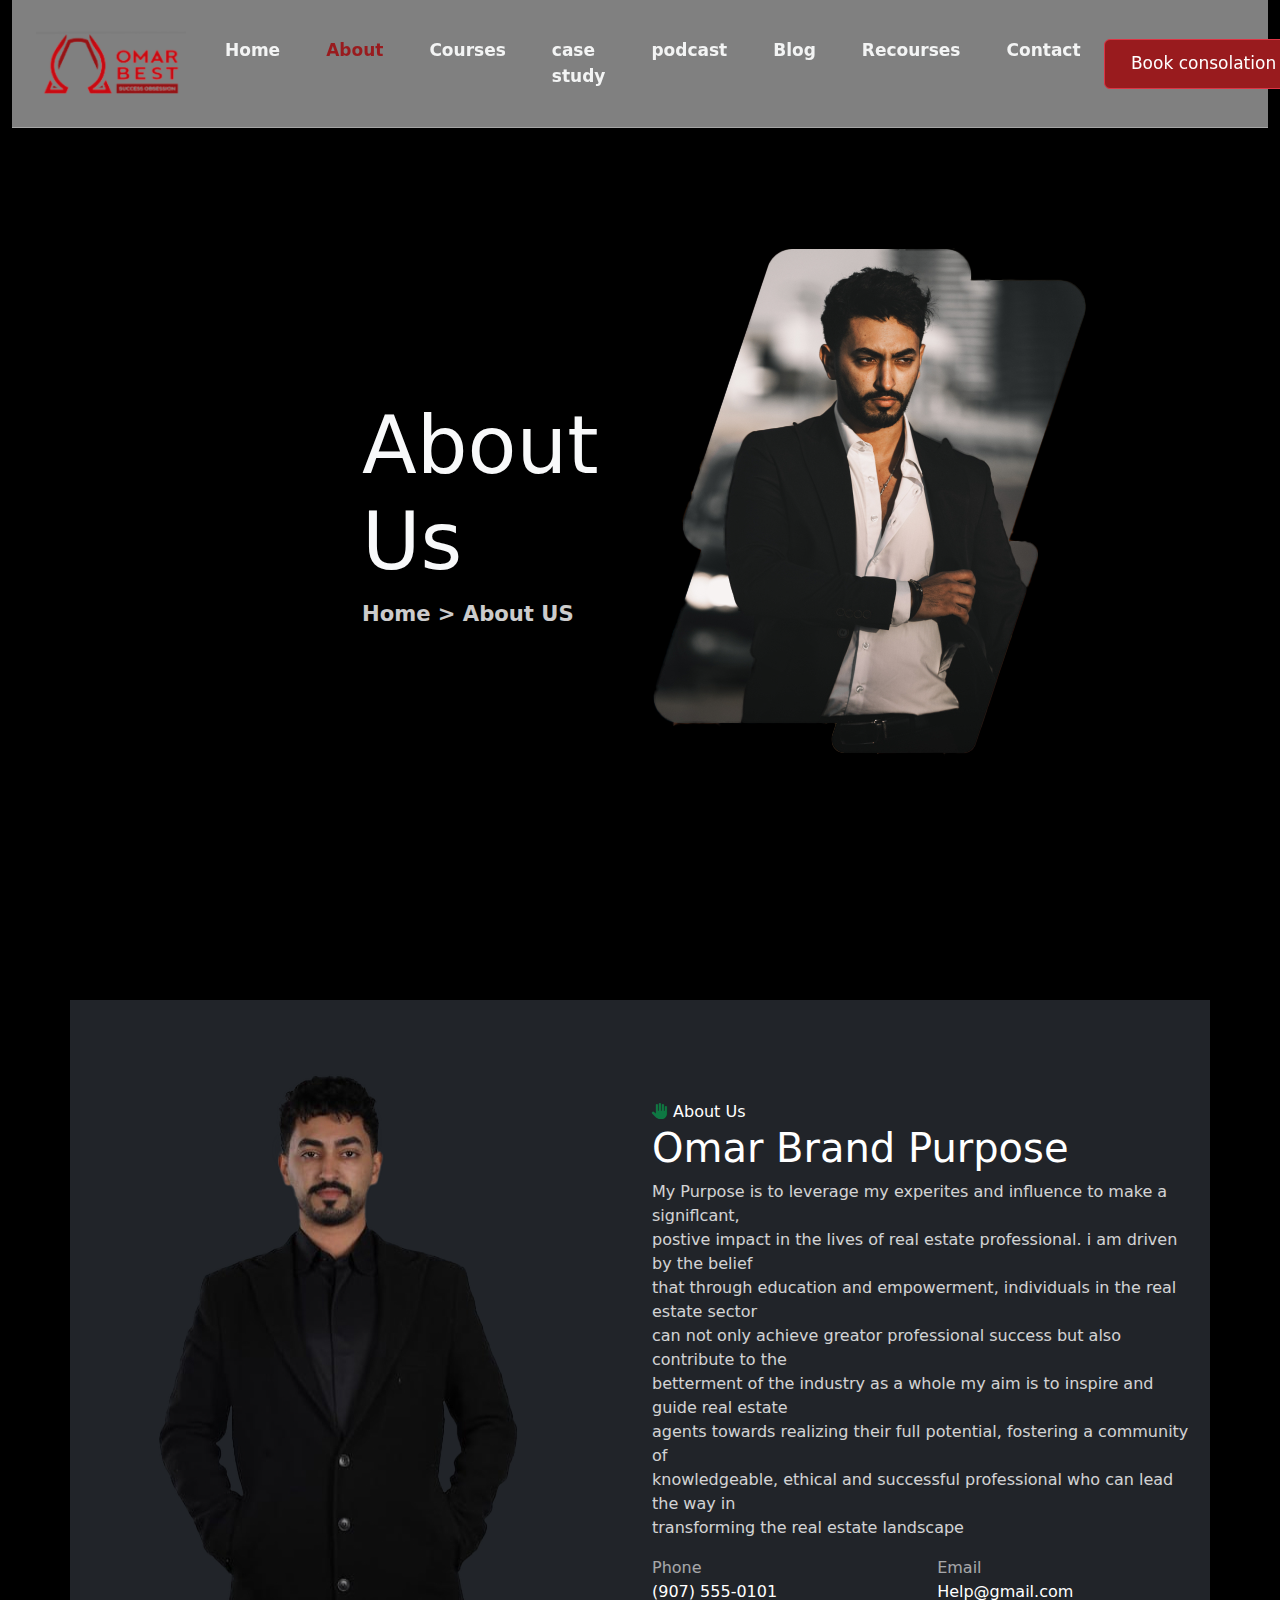
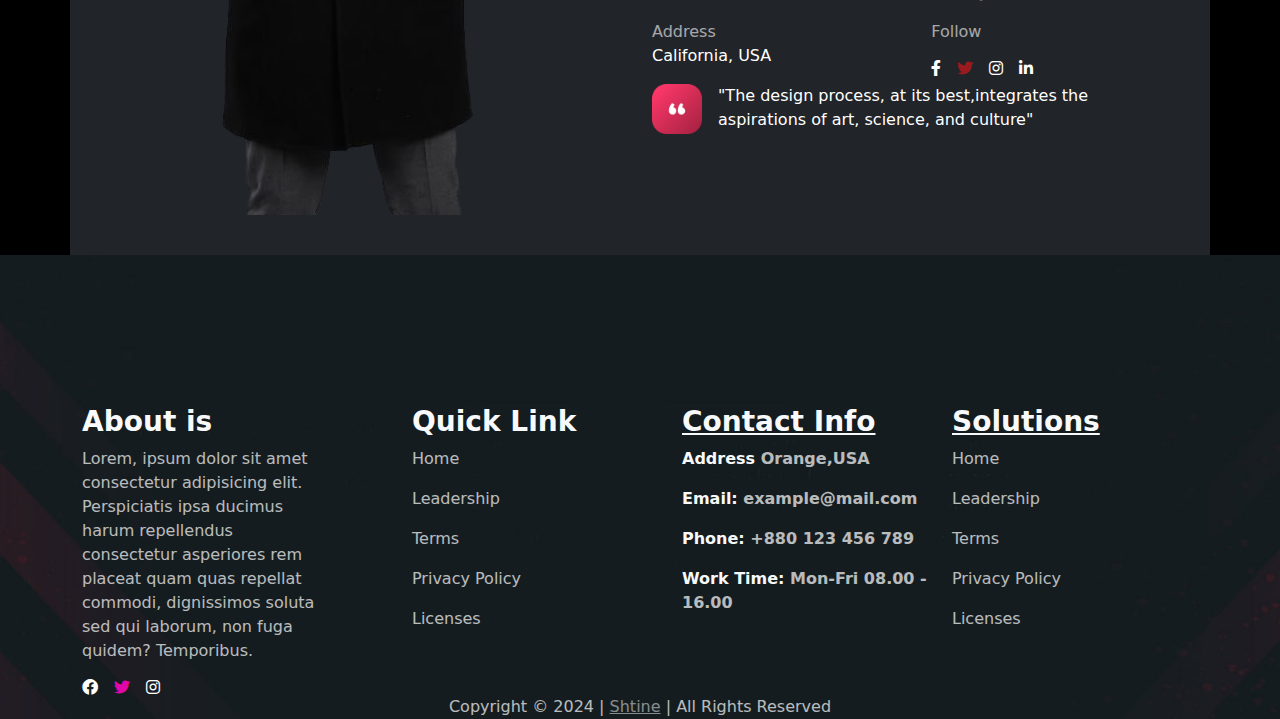
==== Pages/About Us/About Us.html @ 98be8904 "updates" ====
<!DOCTYPE html>
<html lang="en">
<head>
    <meta charset="UTF-8">
    <meta name="viewport" content="width=device-width, initial-scale=1.0">
    <title>About Us</title>
    <link rel="stylesheet" href="/assets/css/vendor/bootstrap.min.css">
    <link rel="stylesheet" href="/assets/css/vendor/font-awesome.css">
    <link rel="stylesheet" href="./app.css">
    <link rel="stylesheet" href="https://cdnjs.cloudflare.com/ajax/libs/font-awesome/6.0.0-beta3/css/all.min.css">

</head>
<body>
       <!-- start of landing with navbar  -->
       <div class="container-fluid landing">
        <nav class="navbar navbar-expand-lg p-4" >
            <a class="navbar-brand" href="#">
                <img  class="logo" style="width: 150px;" src="/assets/Images/logo.png" alt="">
            </a>
            <button class="navbar-toggler" type="button" data-toggle="collapse" data-target="#navbarSupportedContent" aria-controls="navbarSupportedContent" aria-expanded="false" aria-label="Toggle navigation">
              <span class="navbar-toggler-icon"></span>
            </button>
          
            <div class="collapse navbar-collapse" id="navbarSupportedContent">
              <ul class="navbar-nav mx-auto">
                <li class="nav-item ">
                  <a class="nav-link" href="/index.html">Home <span class="sr-only">(current)</span></a>
                </li>
                <li class="nav-item active">
                  <a class="nav-link" href="./About Us.html">About</a>
                </li>
                <li class="nav-item">
                    <a class="nav-link" href="../Courses Page/Courses.html">Courses</a>
                  </li>
                <li class="nav-item">
                    <a class="nav-link" href="#">case study</a>
                  </li>
                  <li class="nav-item">
                    <a class="nav-link" href="#">podcast</a>
                  </li>
                  <li class="nav-item">
                    <a class="nav-link" href="#">Blog</a>
                  </li>
                  <li class="nav-item">
                    <a class="nav-link" href="#">Recourses</a>
                  </li>
                  <li class="nav-item">
                    <a class="nav-link" href="#">Contact</a>
                  </li>
              </ul>
              <form class="form-inline my-2 my-lg-0">
                <button type="button" class="btn btn-danger">Book consolation</button>

              </form>
            </div>
          </nav>
        <div class="row">
            <div class="col-md">
              <div class="removeMargin" style="margin-top: 270px; margin-left: 350px;">
                <h1 class="text-light" style="font-size: 5rem;">About Us</h1>
                <p style="color: white; opacity: 0.8; font-weight: bold; font-size: 1.32rem;"><a style="text-decoration: none; color: white;" href="/index.html">Home</a> > About US</p>
              </div>
            </div>
            <div class="col-md">
                <img class="MyImg" style="margin-top: 120px;" src="/assets/Images/about us1.png" alt="">
            </div>
        </div>

    </div>
 <!-- end of landing with navbar  -->
 <!-- start of about us section -->
 <section style="margin-top: 100px;">
    <div class="container aboutUs">
        <div class="row">
<div class="col-md">
    <img class="myProfile" style="padding: 40px;" src="/assets/Images/about us3.png" alt="">
</div>
<div class="col-md" style="margin-top: 100px;">
    <span><i style="color: #0e7843;" class="fa-solid fa-hand"></i> About Us</span>
    <h1>Omar Brand Purpose</h1>
    <p style="opacity: 0.8;">
        My Purpose is to leverage my experites and influence to make a signiflcant, <br>
        postive impact in the lives of real estate professional. i am driven by the belief <br>
        that through education and empowerment, individuals in the real estate sector <br>
        can not only achieve greator  professional success but also contribute to the <br>
        betterment of the industry as a whole my aim is to inspire and guide real estate <br>
        agents towards realizing their full potential, fostering a community of <br>
        knowledgeable, ethical and successful professional who can lead the way in <br>
        transforming the real estate landscape
    </p>
<div class="d-flex" style="gap: 160px;">
    <div>
        <p ><span style="opacity: 0.6;">Phone</span> <br>
            <span>(907) 555-0101</span></p>
    </div>
    <div>
        <p><span style="opacity: 0.6;">Email</span> <br>
            <span>Help@gmail.com</span></p>
    </div>
</div>
<div class="d-flex" style="gap: 160px;">
    <div>
        <p ><span style="opacity: 0.6;">Address</span> <br>
            <span>California, USA</span></p>
    </div>
    <div>
        <p><span style="opacity: 0.6;">Follow</span>
          </p>
          <div class="social-icons d-flex gap-3">
            <i class="fa-brands fa-facebook-f"></i>
            <i class="fa-brands fa-twitter" style="color: #991b1e;"></i>
            <i class="fa-brands fa-instagram"></i>
            <i class="fa-brands fa-linkedin-in"></i>

          </div>
     
    </div>
</div>
<div class="d-flex gap-3">
    <img style="width: 50px; height: 100%" src="/assets/Images/double-quotes.png" alt="">
<p>"The design process, at its best,integrates the <br> aspirations of art, science, and culture"</p>
</div>
</div>
        </div>
    </div>
 </section>
  <!-- end of about us section -->
  <!-- start of progess -->
  <section>
    <div class="container">
        
    </div>
  </section>
  <!-- end of progress -->
<!-- start of footer -->
<footer  >
    <div class="container " >
      <div class="row" >
        <div class="col-md" style="margin-top: 150px;">
      <h3 class="text-light" style="font-weight: bold;" >
        About is
      </h3>
      <p style="color: white;opacity: 0.7;">Lorem, ipsum dolor sit amet consectetur adipisicing elit. Perspiciatis ipsa ducimus harum repellendus consectetur asperiores rem placeat quam quas repellat commodi, dignissimos soluta sed qui laborum, non fuga quidem? Temporibus.</p>
    <div class="social-icons d-flex gap-3">
      <i style="color: white;" class="fa-brands fa-facebook"></i>
      <i  style="color: #e007aa;" class="fa-brands fa-twitter"></i>
      <i class="fa-brands fa-instagram" style="color: white;"></i>
  
    </div>   
    
    
    </div>
        <div  style="margin-left: 60px;margin-top: 150px;" class="col-md mRemove">
      <h3  class="text-light" style="font-weight: bold;"><a class="text-light" style="text-decoration: none;" href="">
        Quick Link
      </a></h3>
      <p style="color: white;opacity: 0.7;">
        Home
      </p>
      <p style="color: white;opacity: 0.7;">
        Leadership
      </p>
      <p style="color: white;opacity: 0.7;">
        Terms
      </p>
      <p style="color: white;opacity: 0.7;"> 
        Privacy Policy
      </p>
      <p style="color: white;opacity: 0.7;">
        Licenses
      </p>
        </div>
        <div class="col-md removeMargin" style="margin-top: 150px;">
      <h3 class="text-light" style="font-weight: bold;"><a  class="text-light"href="">Contact Info</a></h3>
      <p class="text-light" style="font-weight: bold;">Address <span  style="color: white;opacity: 0.7;">Orange,USA</span></p>
      <p class="text-light" style="font-weight: bold;">Email: <span  style="color: white;opacity: 0.7;">example@mail.com</span></p>
      <p class="text-light" style="font-weight: bold;">Phone: <span  style="color: white;opacity: 0.7;">+880 123 456 789</span></p>
      <p class="text-light" style="font-weight: bold;">Work Time: <span  style="color: white;opacity: 0.7;">Mon-Fri 08.00 - 16.00</span></p>
        </div>
        <div class="col-md removeMargin" style="margin-top: 150px;">
          <h3 class="text-light" style="font-weight: bold;"><a  class="text-light" href="">Solutions</a></h3>
          <p style="color: white;opacity: 0.7;">
            Home
          </p>
          <p style="color: white;opacity: 0.7;">
            Leadership
          </p>
          <p style="color: white;opacity: 0.7;">
            Terms
          </p>
          <p style="color: white;opacity: 0.7;"> 
            Privacy Policy
          </p>
          <p style="color: white;opacity: 0.7;">
            Licenses
          </p>
        </div>
      </div>
      <div class="row">
        <div class="col-md" style="text-align: center;">
          <span style="color: white;opacity: 0.7; margin-top: 59px;">
            Copyright © 2024 | <a style="color: white;opacity: 0.7; " href="https://shtinesw.com/">Shtine</a> | All Rights Reserved
          </span>
        </div>
      </div>
    </div>
  
  </footer>
  <!-- end of footer -->
</body>
</html>
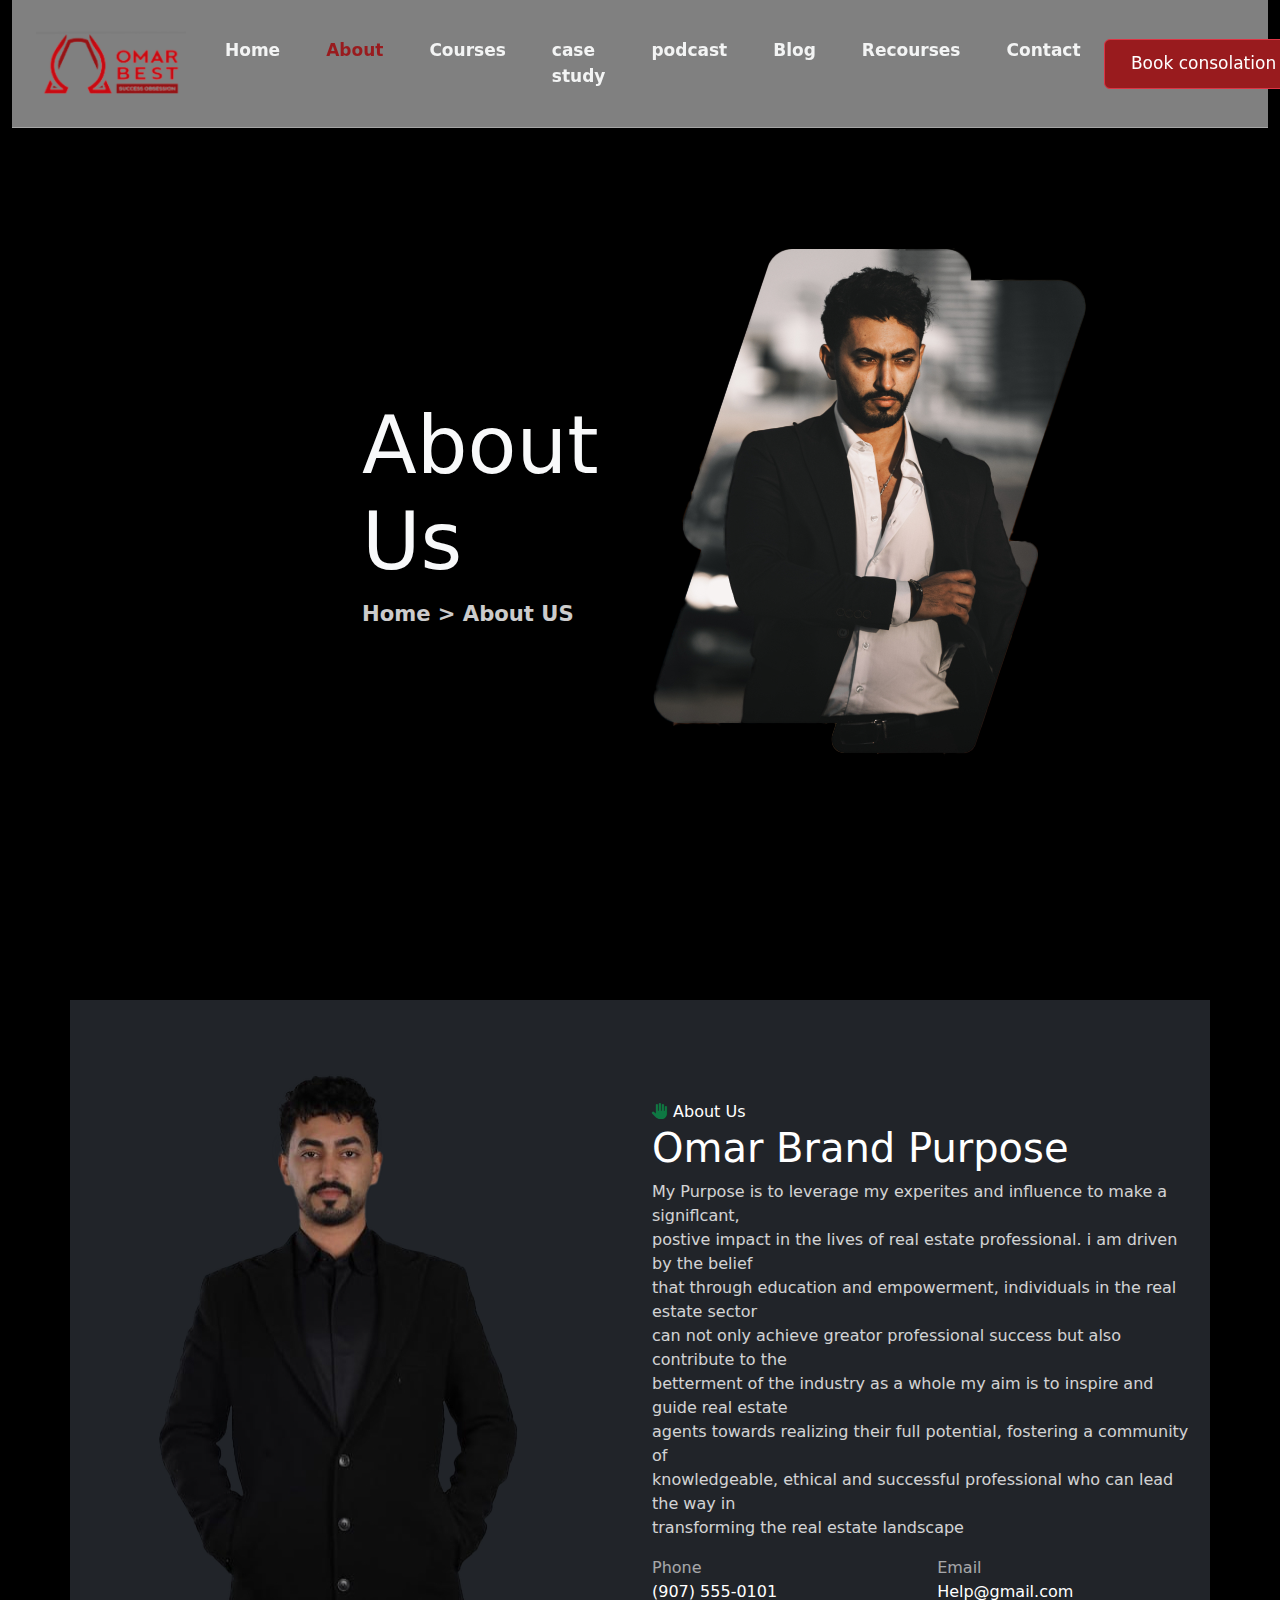
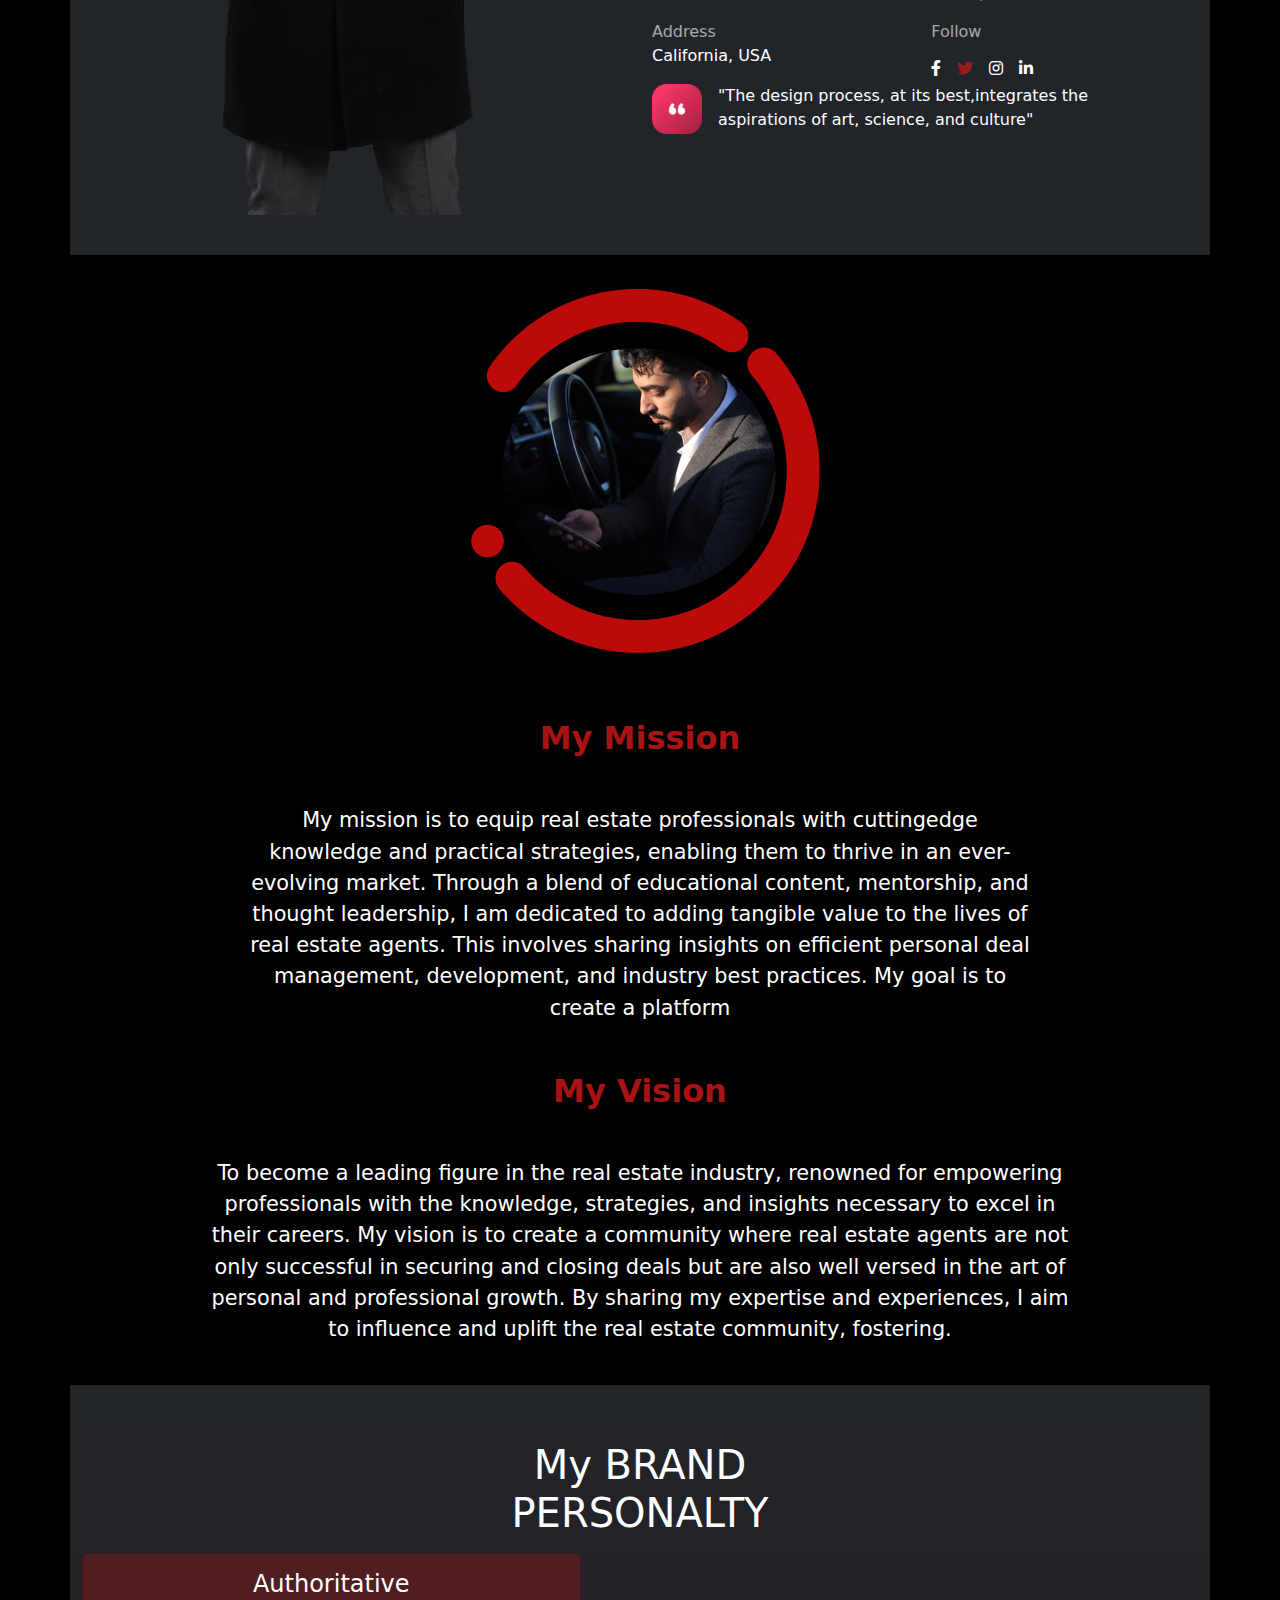
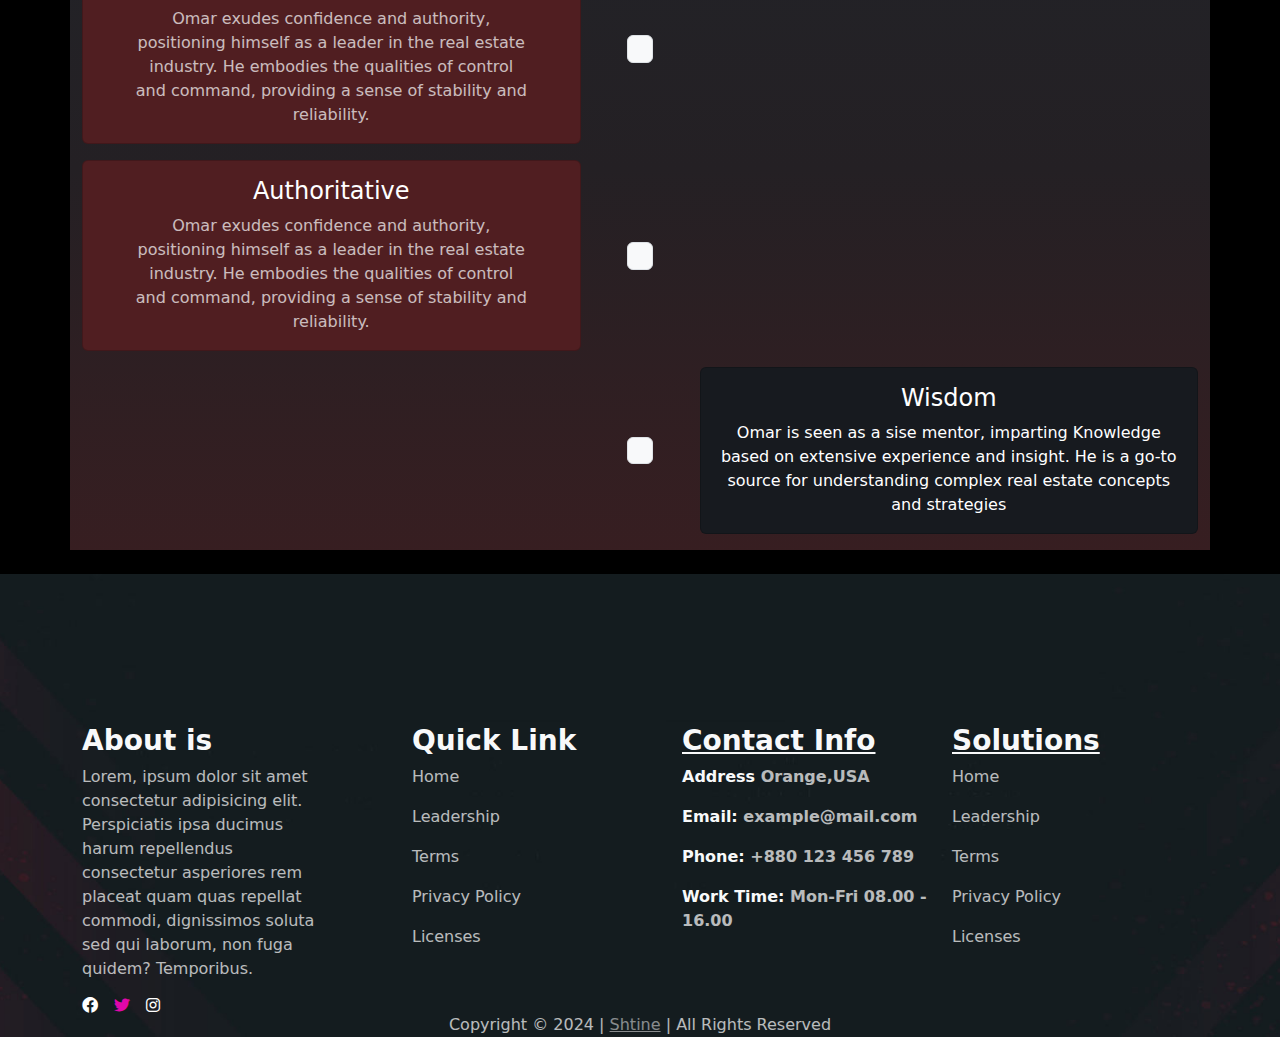
==== commit 32e2cfd0: "timeline" ====
--- a/Pages/About Us/About Us.html
+++ b/Pages/About Us/About Us.html
@@ -8,7 +8,13 @@
     <link rel="stylesheet" href="/assets/css/vendor/font-awesome.css">
     <link rel="stylesheet" href="./app.css">
     <link rel="stylesheet" href="https://cdnjs.cloudflare.com/ajax/libs/font-awesome/6.0.0-beta3/css/all.min.css">
-
+    <script src="https://ajax.googleapis.com/ajax/libs/jquery/3.5.1/jquery.min.js"></script>
+
+    <!-- Popper JS -->
+    <script src="https://cdnjs.cloudflare.com/ajax/libs/popper.js/1.16.0/umd/popper.min.js"></script>
+    
+    <!-- Latest compiled JavaScript -->
+    <script src="https://maxcdn.bootstrapcdn.com/bootstrap/4.5.2/js/bootstrap.min.js"></script>
 </head>
 <body>
        <!-- start of landing with navbar  -->
@@ -27,29 +33,29 @@
                   <a class="nav-link" href="/index.html">Home <span class="sr-only">(current)</span></a>
                 </li>
                 <li class="nav-item active">
-                  <a class="nav-link" href="./About Us.html">About</a>
+                  <a class="nav-link" href="/Pages/About Us/About Us.html">About</a>
                 </li>
+                <li class="nav-item ">
+                    <a class="nav-link" href="/Pages/Courses Page/Courses.html">Courses</a>
+                  </li>
                 <li class="nav-item">
-                    <a class="nav-link" href="../Courses Page/Courses.html">Courses</a>
-                  </li>
-                <li class="nav-item">
-                    <a class="nav-link" href="#">case study</a>
+                    <a class="nav-link" href="/Pages/Case Study/Case Study.HTML">case study</a>
+                  </li>
+                  <li class="nav-item ">
+                    <a class="nav-link" href="/Pages/Podcast/Podcast.html">podcast</a>
+                  </li>
+                  <li class="nav-item " >
+                    <a class="nav-link" href="/Pages/Blog/Blog.html">Blog</a>
+                  </li> 
+                  <li class="nav-item ">
+                    <a class="nav-link" href="/Pages/resourceses Page/resourceses Page.html">Recourses</a>
                   </li>
                   <li class="nav-item">
-                    <a class="nav-link" href="#">podcast</a>
-                  </li>
-                  <li class="nav-item">
-                    <a class="nav-link" href="#">Blog</a>
-                  </li>
-                  <li class="nav-item">
-                    <a class="nav-link" href="#">Recourses</a>
-                  </li>
-                  <li class="nav-item">
-                    <a class="nav-link" href="#">Contact</a>
+                    <a class="nav-link" href="/Pages/Contact Us/Contact Us.html">Contact</a>
                   </li>
               </ul>
               <form class="form-inline my-2 my-lg-0">
-                <button type="button" class="btn btn-danger">Book consolation</button>
+                <button type="button" class="btn btn-danger"><a href="" style="text-decoration: none;color: white;">Book consolation</a></button>
 
               </form>
             </div>
@@ -124,13 +130,149 @@
         </div>
     </div>
  </section>
+ <!-- start of vision -->
+ <section>
+  <div class="container mt-3">
+    <div class="row">
+      <div  class="col-md">
+        <div style="display: flex;justify-content: center;align-items: center;">
+          <img  src="/assets/Images/about-us4.png" alt="">
+        </div>
+    
+        <h2 style="color: #aa1313; text-align: center;font-weight: bold;" class="mt-5">My Mission</h2>
+        <p style="text-align: center; font-size: 1.3rem;" class="mt-5">
+          My mission is to equip real estate professionals with cuttingedge <br>
+knowledge and practical strategies, enabling them to thrive in an ever-<br>
+evolving market. Through a blend of educational content, mentorship, and<br>
+thought leadership, I am dedicated to adding tangible value to the lives of<br>
+real estate agents. This involves sharing insights on efficient personal deal<br>
+management, development, and industry best practices. My goal is to<br>
+create a platform
+        </p>
+        
+        <h2 style="color: #aa1313; text-align: center;font-weight: bold;" class="mt-5">My Vision</h2>
+        <p style="text-align: center; font-size: 1.3rem;" class="mt-5">
+          To become a leading figure in the real estate industry, renowned for empowering<br>
+          professionals with the knowledge, strategies, and insights necessary to excel in<br>
+          their careers. My vision is to create a community where real estate agents are not<br>
+          only successful in securing and closing deals but are also well versed in the art of<br>
+          personal and professional growth. By sharing my expertise and experiences, I aim<br>
+          to influence and uplift the real estate community, fostering.
+        </p>
+      </div>
+    </div>
+  </div>
+ </section>
+  <!-- end of vision -->
+
   <!-- end of about us section -->
   <!-- start of progess -->
-  <section>
-    <div class="container">
-        
-    </div>
-  </section>
+<section>
+
+<div class="container py-2 mt-4 mb-4 time">
+  <div class="row">
+    <div class="col-md">
+      <h1 class="text-center mt-5 mb-2">
+        My  BRAND <br> PERSONALTY
+      </h1>
+    </div>
+  </div>
+  <!-- timeline item 1 -->
+
+  <!--/row-->
+  <!-- timeline item 2 -->
+  <div class="row no-gutters">
+    <div class="col-sm py-2">
+      <div class="card" style="background-color: #501e21;">
+        <div class="card-body">
+          <h4 class="card-title text-center">Authoritative </h4>
+          <p style="opacity: 0.7;" class="card-text text-center">Omar exudes confidence and authority, <br>
+            positioning himself as a leader in the real estate <br>
+            industry. He embodies the qualities of control <br>
+            and command, providing a sense of stability and <br>
+            reliability.</p>
+        </div>
+      </div>
+    </div>
+    <div class="col-sm-1 text-center flex-column d-none d-sm-flex">
+      <div class="row h-50">
+        <div class="col border-right">&nbsp;</div>
+        <div class="col">&nbsp;</div>
+      </div>
+      <h5 class="m-2">
+        <span class="badge badge-pill bg-light border">&nbsp;</span>
+      </h5>
+      <div class="row h-50">
+        <div class="col border-right">&nbsp;</div>
+        <div class="col">&nbsp;</div>
+      </div>
+    </div>
+    <div class="col-sm"> <!--spacer--> </div>
+  </div>
+  <div class="row no-gutters">
+    <div class="col-sm py-2">
+      <div class="card" style="background-color: #501e21;">
+        <div class="card-body">
+          <h4 class="card-title text-center">Authoritative </h4>
+          <p style="opacity: 0.7;" class="card-text text-center">Omar exudes confidence and authority, <br>
+            positioning himself as a leader in the real estate <br>
+            industry. He embodies the qualities of control <br>
+            and command, providing a sense of stability and <br>
+            reliability.</p>
+        </div>
+      </div>
+    </div>
+    <div class="col-sm-1 text-center flex-column d-none d-sm-flex">
+      <div class="row h-50">
+        <div class="col border-right">&nbsp;</div>
+        <div class="col">&nbsp;</div>
+      </div>
+      <h5 class="m-2">
+        <span class="badge badge-pill bg-light border">&nbsp;</span>
+      </h5>
+      <div class="row h-50">
+        <div class="col border-right">&nbsp;</div>
+        <div class="col">&nbsp;</div>
+      </div>
+    </div>
+    <div class="col-sm"> <!--spacer--> </div>
+  </div>
+  <div class="row no-gutters">
+    <div class="col-sm"> <!--spacer--> </div>
+    <!-- timeline item 1 center dot -->
+    <div class="col-sm-1 text-center flex-column d-none d-sm-flex">
+      <div class="row h-50">
+        <div class="col">&nbsp;</div>
+        <div class="col">&nbsp;</div>
+      </div>
+      <h5 class="m-2">
+        <span class="badge badge-pill bg-light border">&nbsp;</span>
+      </h5>
+      <div class="row h-50">
+        <div class="col border-right">&nbsp;</div>
+        <div class="col">&nbsp;</div>
+      </div>
+    </div>
+    <!-- timeline item 1 event content -->
+    <div class="col-sm py-2">
+      <div class="card" style="background-color: #171a1f;">
+        <div class="card-body">
+  
+          <h4  class="card-title text-center">Wisdom</h4>
+          <p class="card-text text-center">Omar is seen as a sise mentor, imparting Knowledge <br> based on extensive experience and insight. He is a go-to <br> source for understanding complex real estate concepts <br> and strategies</p>
+        </div>
+      </div>
+    </div>
+  </div>
+  <!--/row-->
+
+</div>
+
+
+
+
+<!--container-->
+</section>
   <!-- end of progress -->
 <!-- start of footer -->
 <footer  >
--- a/Pages/About Us/app.css
+++ b/Pages/About Us/app.css
@@ -71,4 +71,10 @@
     background-position: center;
     background-size: cover;
     background-repeat: no-repeat;
+}
+.timeline{
+    position: relative;
+}
+.time{
+    background: linear-gradient(to bottom, #212429, #242024, #371E21);
 }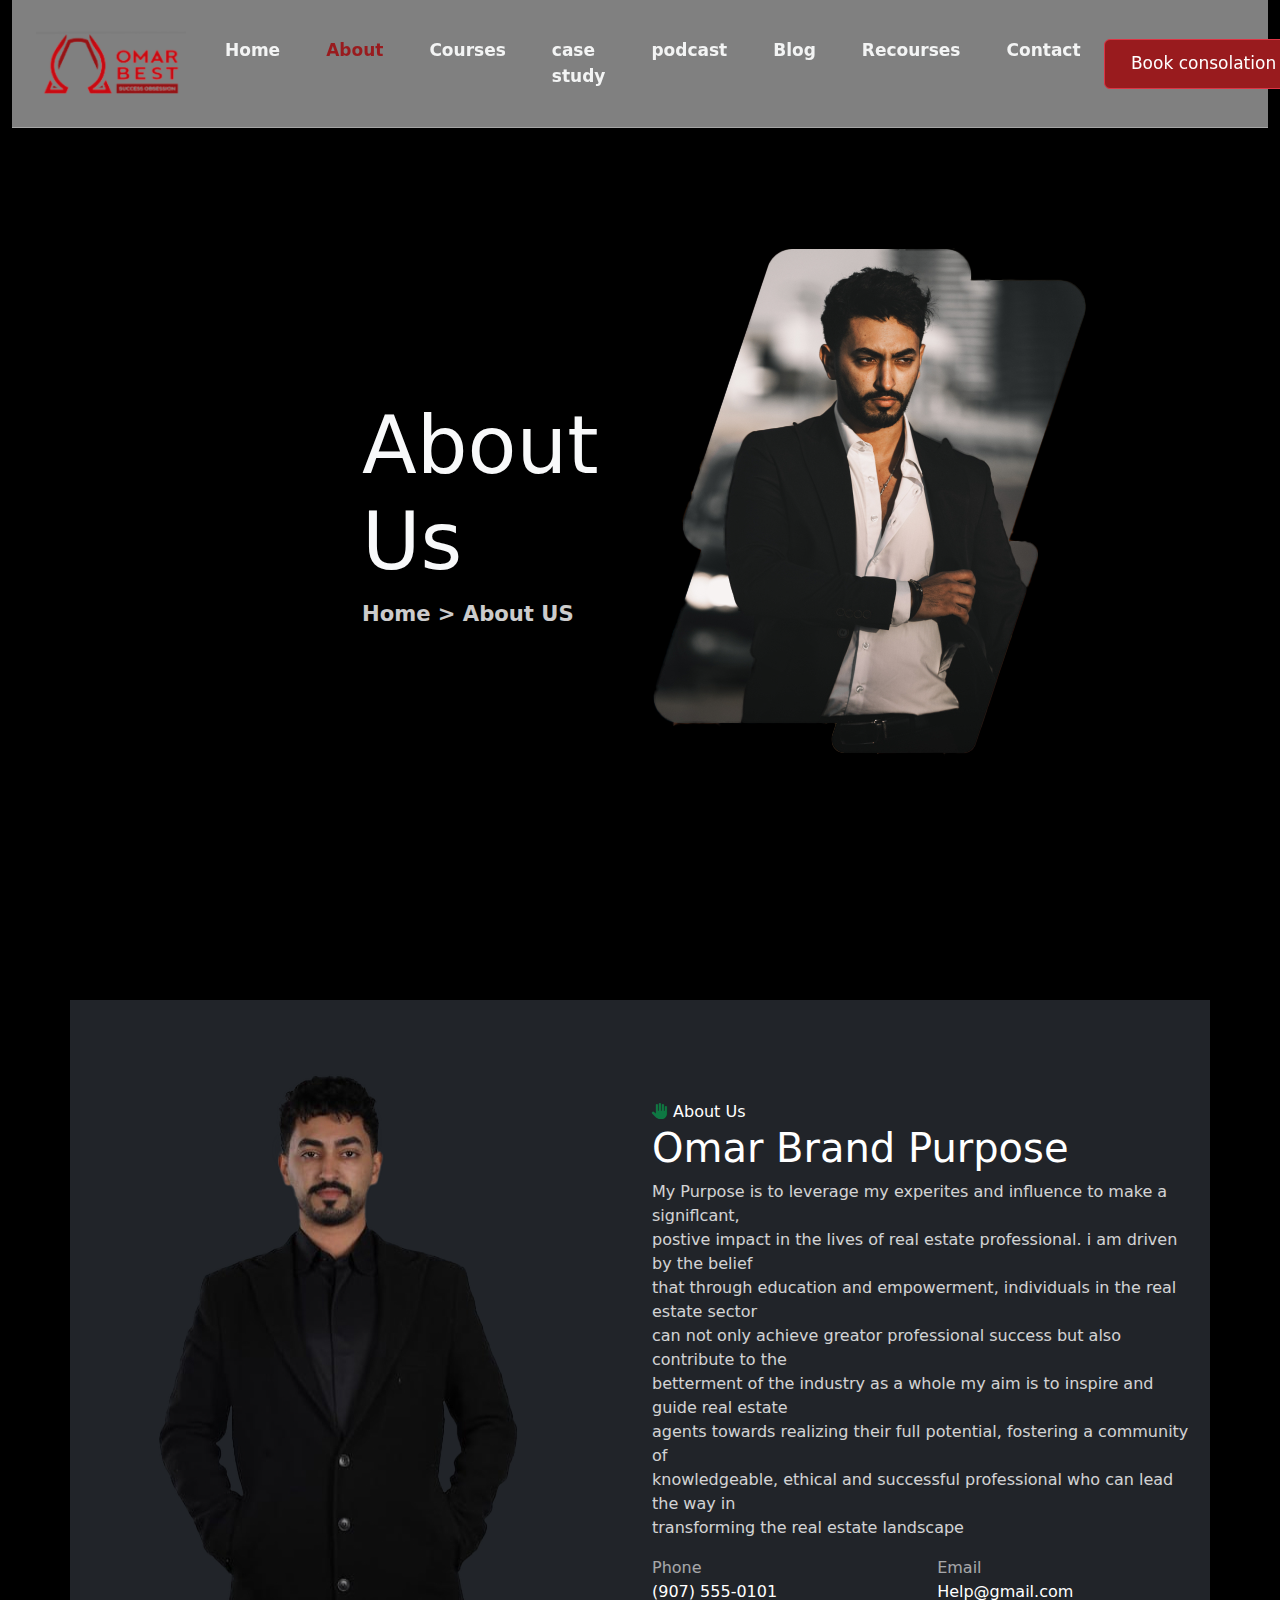
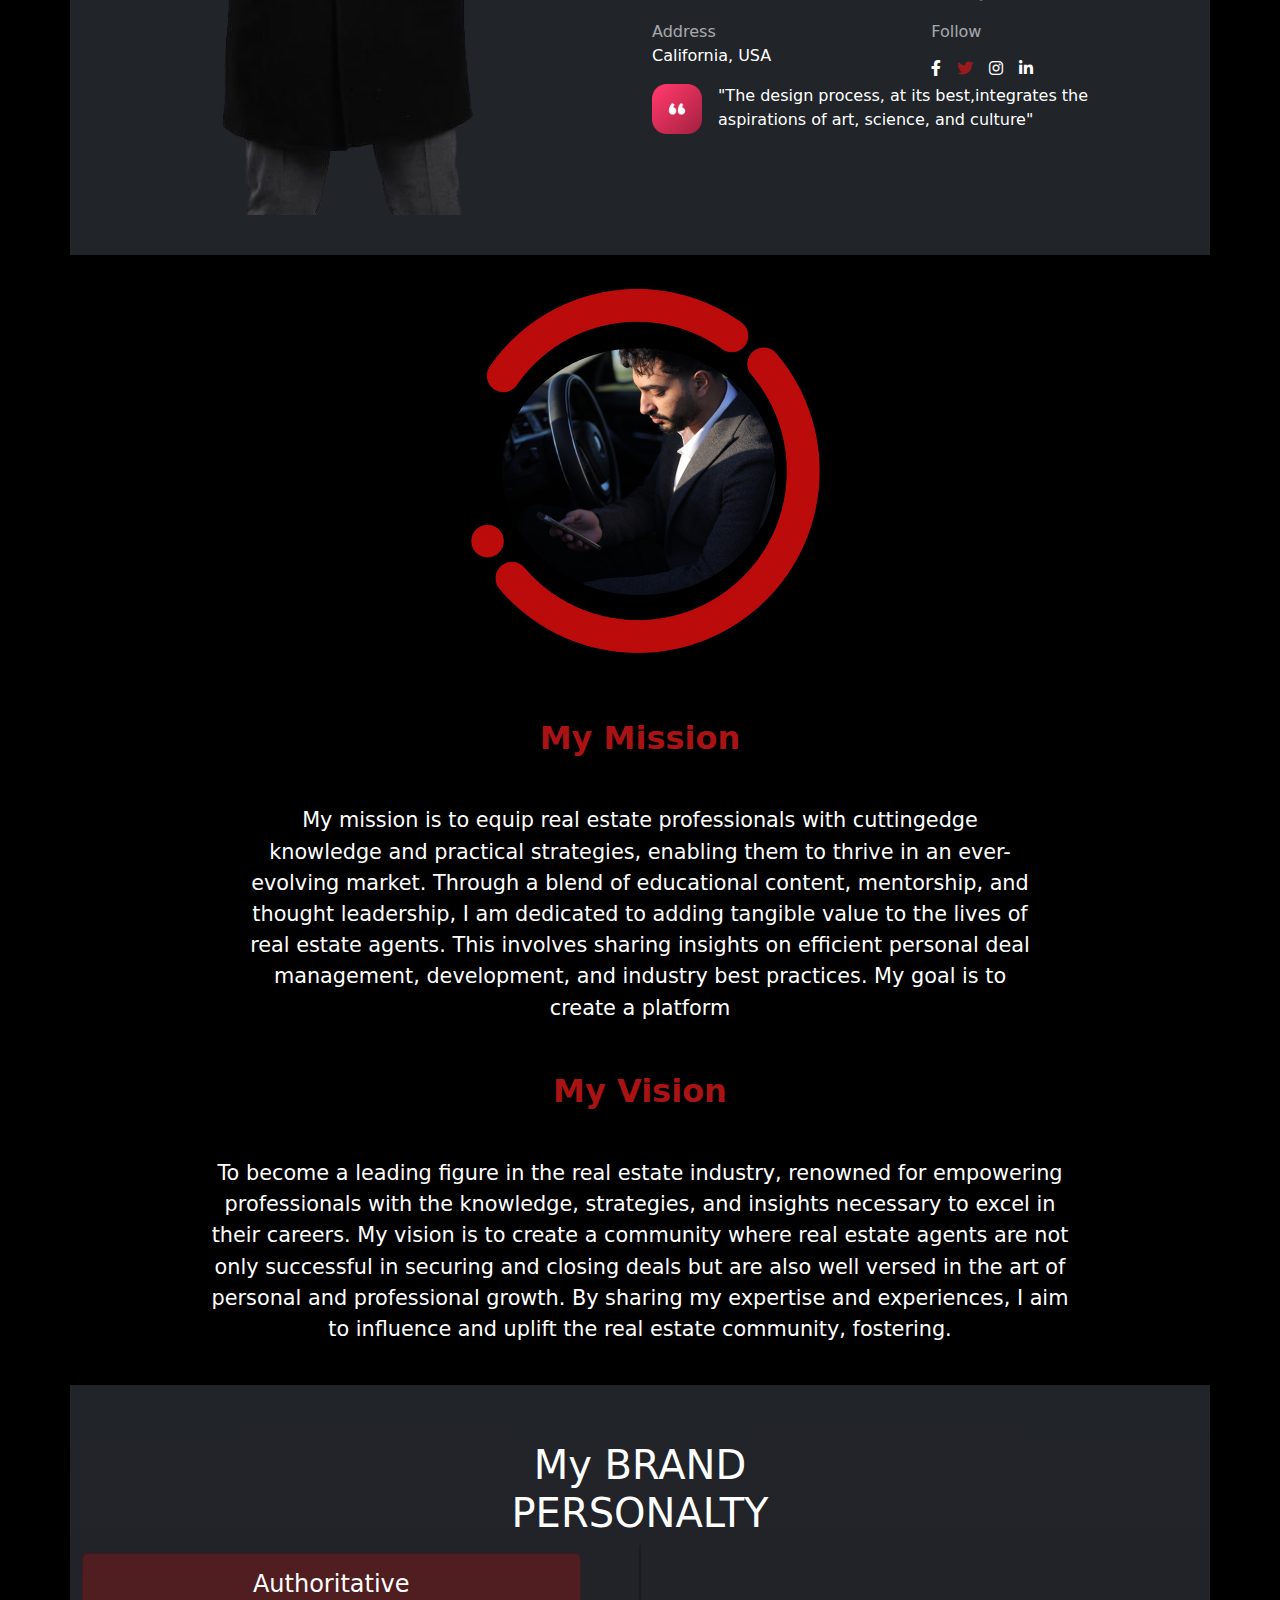
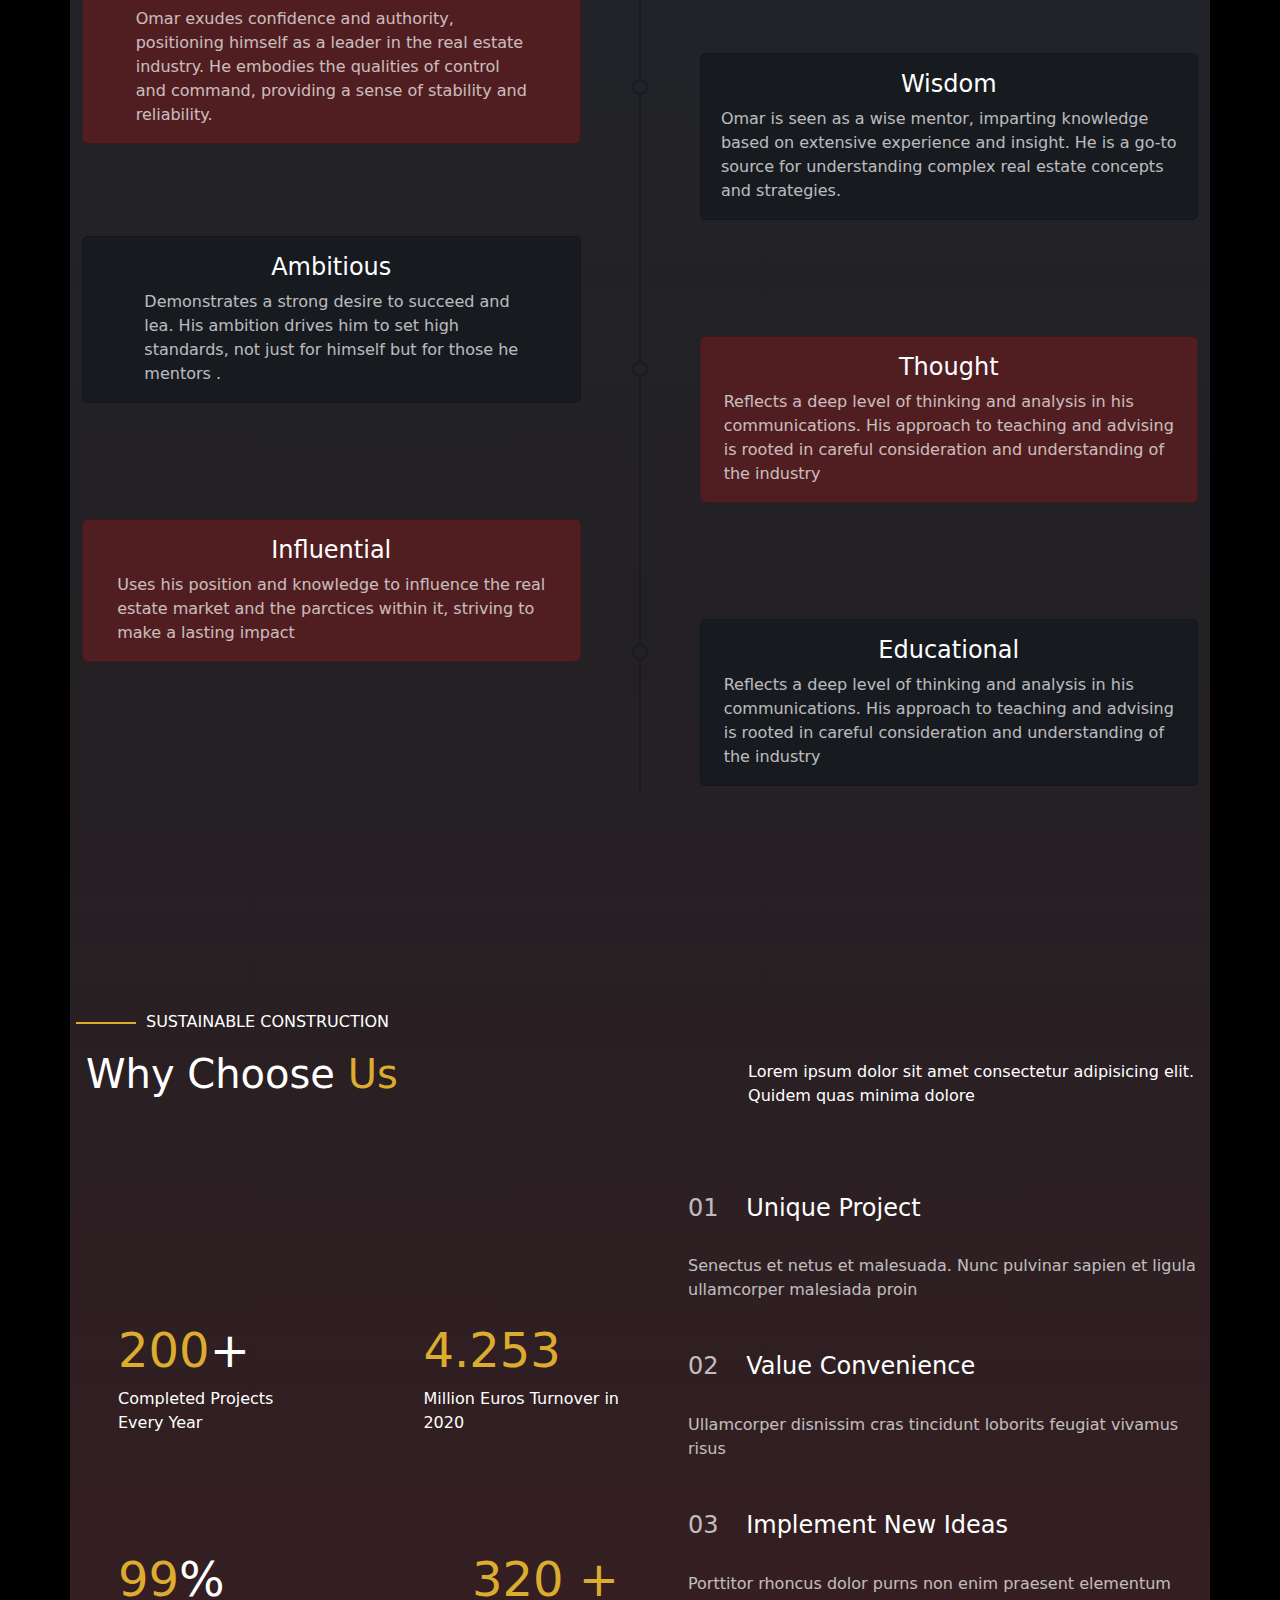
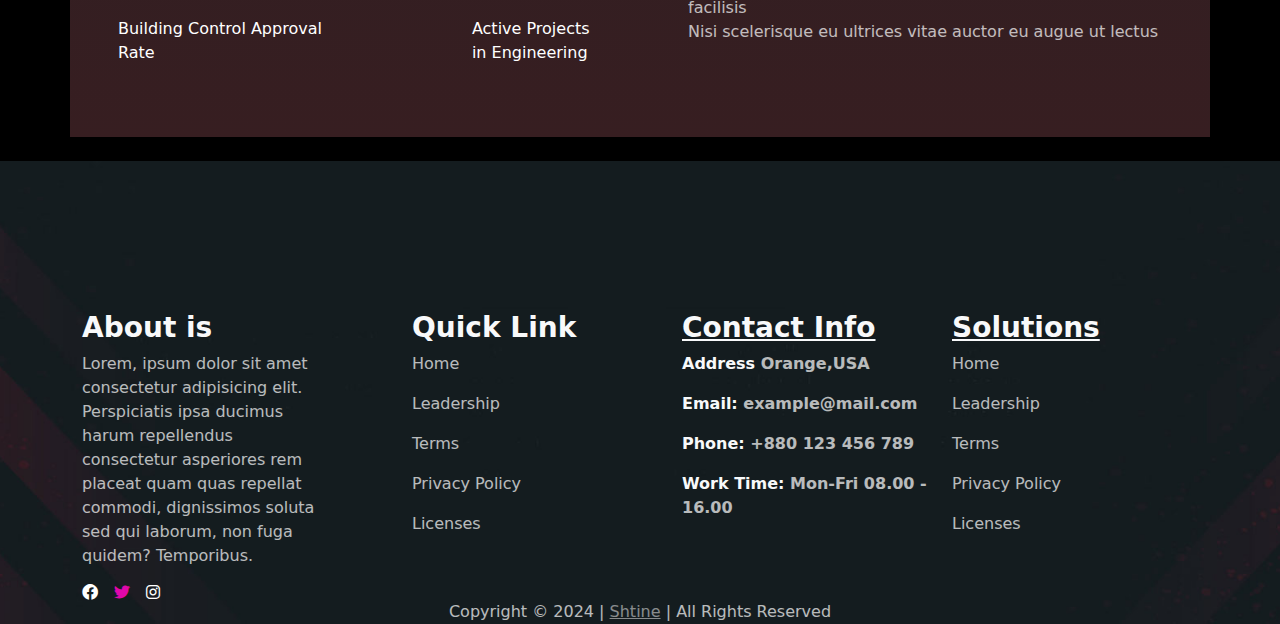
==== commit 29ac53ea: "final updates" ====
--- a/Pages/About Us/About Us.html
+++ b/Pages/About Us/About Us.html
@@ -1,353 +1,639 @@
 <!DOCTYPE html>
 <html lang="en">
-<head>
-    <meta charset="UTF-8">
-    <meta name="viewport" content="width=device-width, initial-scale=1.0">
+  <head>
+    <meta charset="UTF-8" />
+    <meta name="viewport" content="width=device-width, initial-scale=1.0" />
     <title>About Us</title>
-    <link rel="stylesheet" href="/assets/css/vendor/bootstrap.min.css">
-    <link rel="stylesheet" href="/assets/css/vendor/font-awesome.css">
-    <link rel="stylesheet" href="./app.css">
-    <link rel="stylesheet" href="https://cdnjs.cloudflare.com/ajax/libs/font-awesome/6.0.0-beta3/css/all.min.css">
+    <link rel="stylesheet" href="/assets/css/vendor/bootstrap.min.css" />
+    <link rel="stylesheet" href="/assets/css/vendor/font-awesome.css" />
+    <link rel="stylesheet" href="./app.css" />
+    <link
+      rel="stylesheet"
+      href="https://cdnjs.cloudflare.com/ajax/libs/font-awesome/6.0.0-beta3/css/all.min.css"
+    />
     <script src="https://ajax.googleapis.com/ajax/libs/jquery/3.5.1/jquery.min.js"></script>
 
     <!-- Popper JS -->
     <script src="https://cdnjs.cloudflare.com/ajax/libs/popper.js/1.16.0/umd/popper.min.js"></script>
-    
+
     <!-- Latest compiled JavaScript -->
     <script src="https://maxcdn.bootstrapcdn.com/bootstrap/4.5.2/js/bootstrap.min.js"></script>
-</head>
-<body>
-       <!-- start of landing with navbar  -->
-       <div class="container-fluid landing">
-        <nav class="navbar navbar-expand-lg p-4" >
-            <a class="navbar-brand" href="#">
-                <img  class="logo" style="width: 150px;" src="/assets/Images/logo.png" alt="">
-            </a>
-            <button class="navbar-toggler" type="button" data-toggle="collapse" data-target="#navbarSupportedContent" aria-controls="navbarSupportedContent" aria-expanded="false" aria-label="Toggle navigation">
-              <span class="navbar-toggler-icon"></span>
+  </head>
+  <body>
+    <!-- start of landing with navbar  -->
+    <div class="container-fluid landing">
+      <nav class="navbar navbar-expand-lg p-4">
+        <a class="navbar-brand" href="#">
+          <img
+            class="logo"
+            style="width: 150px"
+            src="/assets/Images/logo.png"
+            alt=""
+          />
+        </a>
+        <button
+          class="navbar-toggler"
+          type="button"
+          data-toggle="collapse"
+          data-target="#navbarSupportedContent"
+          aria-controls="navbarSupportedContent"
+          aria-expanded="false"
+          aria-label="Toggle navigation"
+        >
+          <span class="navbar-toggler-icon"></span>
+        </button>
+
+        <div class="collapse navbar-collapse" id="navbarSupportedContent">
+          <ul class="navbar-nav mx-auto">
+            <li class="nav-item">
+              <a class="nav-link" href="/index.html"
+                >Home <span class="sr-only">(current)</span></a
+              >
+            </li>
+            <li class="nav-item active">
+              <a class="nav-link" href="/Pages/About Us/About Us.html">About</a>
+            </li>
+            <li class="nav-item">
+              <a class="nav-link" href="/Pages/Courses Page/Courses.html"
+                >Courses</a
+              >
+            </li>
+            <li class="nav-item">
+              <a class="nav-link" href="/Pages/Case Study/Case Study.HTML"
+                >case study</a
+              >
+            </li>
+            <li class="nav-item">
+              <a class="nav-link" href="/Pages/Podcast/Podcast.html">podcast</a>
+            </li>
+            <li class="nav-item">
+              <a class="nav-link" href="/Pages/Blog/Blog.html">Blog</a>
+            </li>
+            <li class="nav-item">
+              <a
+                class="nav-link"
+                href="/Pages/resourceses Page/resourceses Page.html"
+                >Recourses</a
+              >
+            </li>
+            <li class="nav-item">
+              <a class="nav-link" href="/Pages/Contact Us/Contact Us.html"
+                >Contact</a
+              >
+            </li>
+          </ul>
+          <form class="form-inline my-2 my-lg-0">
+            <button type="button" class="btn btn-danger">
+              <a href="" style="text-decoration: none; color: white"
+                >Book consolation</a
+              >
             </button>
-          
-            <div class="collapse navbar-collapse" id="navbarSupportedContent">
-              <ul class="navbar-nav mx-auto">
-                <li class="nav-item ">
-                  <a class="nav-link" href="/index.html">Home <span class="sr-only">(current)</span></a>
-                </li>
-                <li class="nav-item active">
-                  <a class="nav-link" href="/Pages/About Us/About Us.html">About</a>
-                </li>
-                <li class="nav-item ">
-                    <a class="nav-link" href="/Pages/Courses Page/Courses.html">Courses</a>
-                  </li>
-                <li class="nav-item">
-                    <a class="nav-link" href="/Pages/Case Study/Case Study.HTML">case study</a>
-                  </li>
-                  <li class="nav-item ">
-                    <a class="nav-link" href="/Pages/Podcast/Podcast.html">podcast</a>
-                  </li>
-                  <li class="nav-item " >
-                    <a class="nav-link" href="/Pages/Blog/Blog.html">Blog</a>
-                  </li> 
-                  <li class="nav-item ">
-                    <a class="nav-link" href="/Pages/resourceses Page/resourceses Page.html">Recourses</a>
-                  </li>
-                  <li class="nav-item">
-                    <a class="nav-link" href="/Pages/Contact Us/Contact Us.html">Contact</a>
-                  </li>
-              </ul>
-              <form class="form-inline my-2 my-lg-0">
-                <button type="button" class="btn btn-danger"><a href="" style="text-decoration: none;color: white;">Book consolation</a></button>
-
-              </form>
-            </div>
-          </nav>
-        <div class="row">
-            <div class="col-md">
-              <div class="removeMargin" style="margin-top: 270px; margin-left: 350px;">
-                <h1 class="text-light" style="font-size: 5rem;">About Us</h1>
-                <p style="color: white; opacity: 0.8; font-weight: bold; font-size: 1.32rem;"><a style="text-decoration: none; color: white;" href="/index.html">Home</a> > About US</p>
-              </div>
-            </div>
-            <div class="col-md">
-                <img class="MyImg" style="margin-top: 120px;" src="/assets/Images/about us1.png" alt="">
-            </div>
-        </div>
-
-    </div>
- <!-- end of landing with navbar  -->
- <!-- start of about us section -->
- <section style="margin-top: 100px;">
-    <div class="container aboutUs">
-        <div class="row">
-<div class="col-md">
-    <img class="myProfile" style="padding: 40px;" src="/assets/Images/about us3.png" alt="">
-</div>
-<div class="col-md" style="margin-top: 100px;">
-    <span><i style="color: #0e7843;" class="fa-solid fa-hand"></i> About Us</span>
-    <h1>Omar Brand Purpose</h1>
-    <p style="opacity: 0.8;">
-        My Purpose is to leverage my experites and influence to make a signiflcant, <br>
-        postive impact in the lives of real estate professional. i am driven by the belief <br>
-        that through education and empowerment, individuals in the real estate sector <br>
-        can not only achieve greator  professional success but also contribute to the <br>
-        betterment of the industry as a whole my aim is to inspire and guide real estate <br>
-        agents towards realizing their full potential, fostering a community of <br>
-        knowledgeable, ethical and successful professional who can lead the way in <br>
-        transforming the real estate landscape
-    </p>
-<div class="d-flex" style="gap: 160px;">
-    <div>
-        <p ><span style="opacity: 0.6;">Phone</span> <br>
-            <span>(907) 555-0101</span></p>
-    </div>
-    <div>
-        <p><span style="opacity: 0.6;">Email</span> <br>
-            <span>Help@gmail.com</span></p>
-    </div>
-</div>
-<div class="d-flex" style="gap: 160px;">
-    <div>
-        <p ><span style="opacity: 0.6;">Address</span> <br>
-            <span>California, USA</span></p>
-    </div>
-    <div>
-        <p><span style="opacity: 0.6;">Follow</span>
-          </p>
-          <div class="social-icons d-flex gap-3">
-            <i class="fa-brands fa-facebook-f"></i>
-            <i class="fa-brands fa-twitter" style="color: #991b1e;"></i>
-            <i class="fa-brands fa-instagram"></i>
-            <i class="fa-brands fa-linkedin-in"></i>
-
-          </div>
-     
-    </div>
-</div>
-<div class="d-flex gap-3">
-    <img style="width: 50px; height: 100%" src="/assets/Images/double-quotes.png" alt="">
-<p>"The design process, at its best,integrates the <br> aspirations of art, science, and culture"</p>
-</div>
-</div>
-        </div>
-    </div>
- </section>
- <!-- start of vision -->
- <section>
-  <div class="container mt-3">
-    <div class="row">
-      <div  class="col-md">
-        <div style="display: flex;justify-content: center;align-items: center;">
-          <img  src="/assets/Images/about-us4.png" alt="">
-        </div>
-    
-        <h2 style="color: #aa1313; text-align: center;font-weight: bold;" class="mt-5">My Mission</h2>
-        <p style="text-align: center; font-size: 1.3rem;" class="mt-5">
-          My mission is to equip real estate professionals with cuttingedge <br>
-knowledge and practical strategies, enabling them to thrive in an ever-<br>
-evolving market. Through a blend of educational content, mentorship, and<br>
-thought leadership, I am dedicated to adding tangible value to the lives of<br>
-real estate agents. This involves sharing insights on efficient personal deal<br>
-management, development, and industry best practices. My goal is to<br>
-create a platform
-        </p>
-        
-        <h2 style="color: #aa1313; text-align: center;font-weight: bold;" class="mt-5">My Vision</h2>
-        <p style="text-align: center; font-size: 1.3rem;" class="mt-5">
-          To become a leading figure in the real estate industry, renowned for empowering<br>
-          professionals with the knowledge, strategies, and insights necessary to excel in<br>
-          their careers. My vision is to create a community where real estate agents are not<br>
-          only successful in securing and closing deals but are also well versed in the art of<br>
-          personal and professional growth. By sharing my expertise and experiences, I aim<br>
-          to influence and uplift the real estate community, fostering.
-        </p>
+          </form>
+        </div>
+      </nav>
+      <div class="row">
+        <div class="col-md">
+          <div
+            class="removeMargin"
+            style="margin-top: 270px; margin-left: 350px"
+          >
+            <h1 class="text-light" style="font-size: 5rem">About Us</h1>
+            <p
+              style="
+                color: white;
+                opacity: 0.8;
+                font-weight: bold;
+                font-size: 1.32rem;
+              "
+            >
+              <a style="text-decoration: none; color: white" href="/index.html"
+                >Home</a
+              >
+              > About US
+            </p>
+          </div>
+        </div>
+        <div class="col-md">
+          <img
+            class="MyImg"
+            style="margin-top: 120px"
+            src="/assets/Images/about us1.png"
+            alt=""
+          />
+        </div>
       </div>
     </div>
-  </div>
- </section>
-  <!-- end of vision -->
-
-  <!-- end of about us section -->
-  <!-- start of progess -->
-<section>
-
-<div class="container py-2 mt-4 mb-4 time">
-  <div class="row">
-    <div class="col-md">
-      <h1 class="text-center mt-5 mb-2">
-        My  BRAND <br> PERSONALTY
-      </h1>
-    </div>
-  </div>
-  <!-- timeline item 1 -->
-
-  <!--/row-->
-  <!-- timeline item 2 -->
-  <div class="row no-gutters">
-    <div class="col-sm py-2">
-      <div class="card" style="background-color: #501e21;">
-        <div class="card-body">
-          <h4 class="card-title text-center">Authoritative </h4>
-          <p style="opacity: 0.7;" class="card-text text-center">Omar exudes confidence and authority, <br>
-            positioning himself as a leader in the real estate <br>
-            industry. He embodies the qualities of control <br>
-            and command, providing a sense of stability and <br>
-            reliability.</p>
+    <!-- end of landing with navbar  -->
+    <!-- start of about us section -->
+    <section style="margin-top: 100px">
+      <div class="container aboutUs">
+        <div class="row">
+          <div class="col-md">
+            <img
+              class="myProfile"
+              style="padding: 40px"
+              src="/assets/Images/about us3.png"
+              alt=""
+            />
+          </div>
+          <div class="col-md" style="margin-top: 100px">
+            <span
+              ><i style="color: #0e7843" class="fa-solid fa-hand"></i> About
+              Us</span
+            >
+            <h1>Omar Brand Purpose</h1>
+            <p style="opacity: 0.8">
+              My Purpose is to leverage my experites and influence to make a
+              signiflcant, <br />
+              postive impact in the lives of real estate professional. i am
+              driven by the belief <br />
+              that through education and empowerment, individuals in the real
+              estate sector <br />
+              can not only achieve greator professional success but also
+              contribute to the <br />
+              betterment of the industry as a whole my aim is to inspire and
+              guide real estate <br />
+              agents towards realizing their full potential, fostering a
+              community of <br />
+              knowledgeable, ethical and successful professional who can lead
+              the way in <br />
+              transforming the real estate landscape
+            </p>
+            <div class="d-flex" style="gap: 160px">
+              <div>
+                <p>
+                  <span style="opacity: 0.6">Phone</span> <br />
+                  <span>(907) 555-0101</span>
+                </p>
+              </div>
+              <div>
+                <p>
+                  <span style="opacity: 0.6">Email</span> <br />
+                  <span>Help@gmail.com</span>
+                </p>
+              </div>
+            </div>
+            <div class="d-flex" style="gap: 160px">
+              <div>
+                <p>
+                  <span style="opacity: 0.6">Address</span> <br />
+                  <span>California, USA</span>
+                </p>
+              </div>
+              <div>
+                <p><span style="opacity: 0.6">Follow</span></p>
+                <div class="social-icons d-flex gap-3">
+                  <i class="fa-brands fa-facebook-f"></i>
+                  <i class="fa-brands fa-twitter" style="color: #991b1e"></i>
+                  <i class="fa-brands fa-instagram"></i>
+                  <i class="fa-brands fa-linkedin-in"></i>
+                </div>
+              </div>
+            </div>
+            <div class="d-flex gap-3">
+              <img
+                style="width: 50px; height: 100%"
+                src="/assets/Images/double-quotes.png"
+                alt=""
+              />
+              <p>
+                "The design process, at its best,integrates the <br />
+                aspirations of art, science, and culture"
+              </p>
+            </div>
+          </div>
         </div>
       </div>
-    </div>
-    <div class="col-sm-1 text-center flex-column d-none d-sm-flex">
-      <div class="row h-50">
-        <div class="col border-right">&nbsp;</div>
-        <div class="col">&nbsp;</div>
+    </section>
+    <!-- start of vision -->
+    <section>
+      <div class="container mt-3">
+        <div class="row">
+          <div class="col-md">
+            <div
+              style="
+                display: flex;
+                justify-content: center;
+                align-items: center;
+              "
+            >
+              <img src="/assets/Images/about-us4.png" alt="" />
+            </div>
+
+            <h2
+              style="color: #aa1313; text-align: center; font-weight: bold"
+              class="mt-5"
+            >
+              My Mission
+            </h2>
+            <p style="text-align: center; font-size: 1.3rem" class="mt-5">
+              My mission is to equip real estate professionals with cuttingedge
+              <br />
+              knowledge and practical strategies, enabling them to thrive in an
+              ever-<br />
+              evolving market. Through a blend of educational content,
+              mentorship, and<br />
+              thought leadership, I am dedicated to adding tangible value to the
+              lives of<br />
+              real estate agents. This involves sharing insights on efficient
+              personal deal<br />
+              management, development, and industry best practices. My goal is
+              to<br />
+              create a platform
+            </p>
+
+            <h2
+              style="color: #aa1313; text-align: center; font-weight: bold"
+              class="mt-5"
+            >
+              My Vision
+            </h2>
+            <p style="text-align: center; font-size: 1.3rem" class="mt-5">
+              To become a leading figure in the real estate industry, renowned
+              for empowering<br />
+              professionals with the knowledge, strategies, and insights
+              necessary to excel in<br />
+              their careers. My vision is to create a community where real
+              estate agents are not<br />
+              only successful in securing and closing deals but are also well
+              versed in the art of<br />
+              personal and professional growth. By sharing my expertise and
+              experiences, I aim<br />
+              to influence and uplift the real estate community, fostering.
+            </p>
+          </div>
+        </div>
       </div>
-      <h5 class="m-2">
-        <span class="badge badge-pill bg-light border">&nbsp;</span>
-      </h5>
-      <div class="row h-50">
-        <div class="col border-right">&nbsp;</div>
-        <div class="col">&nbsp;</div>
+    </section>
+    <!-- end of vision -->
+
+    <!-- end of about us section -->
+    <section>
+      <div class="container py-2 mt-4 mb-4 time">
+        <div class="row">
+          <div class="col-md">
+            <h1 class="text-center mt-5 mb-2">
+              My BRAND <br />
+              PERSONALTY
+            </h1>
+          </div>
+        </div>
+        <!-- First row with two cards -->
+        <div class="row no-gutters">
+          <!-- First card -->
+          <div class="col-sm py-2" >
+            <div class="card" style="background-color: #501e21">
+              <div class="card-body">
+                <h4 class="card-title text-center">Authoritative</h4>
+                <p
+                  style="opacity: 0.7; justify-content: center; display: flex"
+                  class="card-text"
+                >
+                  Omar exudes confidence and authority, <br />
+                  positioning himself as a leader in the real estate <br />
+                  industry. He embodies the qualities of control <br />
+                  and command, providing a sense of stability and <br />
+                  reliability.
+                </p>
+              </div>
+            </div>
+          </div>
+          <!-- Timeline connector -->
+          <div class="col-sm-1 text-center flex-column d-none d-sm-flex">
+            <div class="row h-50">
+              <div class="col " style="border-right: 2px solid rgba(24,27,32,255)">&nbsp;</div>
+              <div class="col">&nbsp;</div>
+            </div>
+            <h5 style="margin: 0; padding: 0; font-size: 0;">
+              <span
+                style="
+                  background-color: transparent;
+                  border: 2px solid rgba(24,27,32,255);
+                  border-radius: 50%;
+                  font-size: 7px;
+                "
+                class="badge badge-pill"
+                >&nbsp;</span
+              >
+            </h5>
+            <div class="row h-50">
+              <div class="col " style="border-right: 2px solid rgba(24,27,32,255)">&nbsp;</div>
+              <div class="col">&nbsp;</div>
+            </div>
+          </div>
+          <!-- Second card -->
+
+          <div class="col-sm py-2" style="margin-top: 100px">
+            <div class="card" style="background-color: #171a1f">
+              <div class="card-body">
+                <h4 class="card-title text-center">Wisdom</h4>
+                <p
+                  style="opacity: 0.7; justify-content: center; display: flex"
+                  class="card-text"
+                >
+                  Omar is seen as a wise mentor, imparting knowledge <br />
+                  based on extensive experience and insight. He is a go-to
+                  <br />
+                  source for understanding complex real estate concepts <br />
+                  and strategies.
+                </p>
+              </div>
+            </div>
+          </div>
+          
+        </div>
+       <!-- Second row with two cards -->
+       <div class="row no-gutters">
+        <!-- Third card -->
+        <div class="col-sm py-2">
+          <div class="card" style="background-color: #171a1f">
+            <div class="card-body">
+              <h4 class="card-title text-center">Ambitious</h4>
+              <p
+                style="opacity: 0.7; justify-content: center; display: flex"
+                class="card-text"
+              >
+                Demonstrates a strong desire to succeed and <br />
+                lea. His ambition drives him to set high <br />
+                standards, not just for himself but for those he <br />
+                mentors .
+              </p>
+            </div>
+          </div>
+        </div>
+
+        <!-- Timeline connector -->
+        <div class="col-sm-1 text-center flex-column d-none d-sm-flex">
+          <div class="row h-50">
+            <div class="col " style="border-right: 2px solid rgba(24,27,32,255)">&nbsp;</div>
+            <div class="col" >&nbsp;</div>
+          </div>
+          <h5  style="margin: 0; padding: 0; font-size: 0">
+            <span
+              style="
+                background-color: transparent;
+                border: 2px solid rgba(24,27,32,255);
+                border-radius: 50%;
+                font-size: 7px;
+              "
+              class="badge badge-pill"
+              >&nbsp;</span
+            >
+          </h5>
+          <div class="row h-50">
+            <div class="col " style="border-right: 2px solid rgba(24,27,32,255)">&nbsp;</div>
+            <div class="col">&nbsp;</div>
+          </div>
+        </div>
+
+        <!-- Fourth card -->
+        <div class="col-sm py-2" style="margin-top: 100px">
+          <div class="card" style="background-color: #501e21">
+            <div class="card-body">
+              <h4 class="card-title text-center">Thought</h4>
+              <p
+                style="opacity: 0.7; justify-content: center; display: flex"
+                class="card-text"
+              >
+                Reflects a deep level of thinking and analysis in his <br />
+                communications. His approach to teaching and advising <br />
+                is rooted in careful consideration and understanding of <br />
+                the industry
+              </p>
+            </div>
+          </div>
+        </div>
       </div>
-    </div>
-    <div class="col-sm"> <!--spacer--> </div>
-  </div>
-  <div class="row no-gutters">
-    <div class="col-sm py-2">
-      <div class="card" style="background-color: #501e21;">
-        <div class="card-body">
-          <h4 class="card-title text-center">Authoritative </h4>
-          <p style="opacity: 0.7;" class="card-text text-center">Omar exudes confidence and authority, <br>
-            positioning himself as a leader in the real estate <br>
-            industry. He embodies the qualities of control <br>
-            and command, providing a sense of stability and <br>
-            reliability.</p>
+        <!-- Second row with two cards -->
+        <div class="row no-gutters">
+          <!-- Third card -->
+          <div class="col-sm py-2">
+            <div class="card" style="background-color: #501e21">
+              <div class="card-body">
+                <h4 class="card-title text-center">Influential</h4>
+                <p
+                  style="opacity: 0.7; justify-content: center; display: flex"
+                  class="card-text"
+                >
+                Uses his position and knowledge to influence the real <br> estate market and the parctices within it, striving to <br>
+                make a lasting impact
+                </p>
+              </div>
+            </div>
+          </div>
+
+          <!-- Timeline connector -->
+          <div class="col-sm-1 text-center flex-column d-none d-sm-flex">
+            <div class="row h-50">
+              <div class="col " style="border-right: 2px solid rgba(24,27,32,255)">&nbsp;</div>
+              <div  class="col">&nbsp;</div>
+            </div>
+            <h5  style="font-size: 0; margin: 0; padding: 0;">
+              <span
+                style="
+                  background-color: transparent;
+                  border: 2px solid rgba(24,27,32,255);
+                  border-radius: 50%;
+                  font-size: 7px;
+                "
+                class="badge badge-pill"
+                >&nbsp;</span
+              >
+            </h5>
+            <div class="row h-50">
+              <div class="col " style="border-right: 2px solid rgba(24,27,32,255)">&nbsp;</div>
+              <div class="col">&nbsp;</div>
+            </div>
+          </div>
+
+          <!-- Fourth card -->
+          <div class="col-sm py-2" style="margin-top: 100px">
+            <div class="card" style="background-color: #171a1f">
+              <div class="card-body">
+                <h4 class="card-title text-center">Educational</h4>
+                <p
+                  style="opacity: 0.7; justify-content: center; display: flex"
+                  class="card-text"
+                >
+                  Reflects a deep level of thinking and analysis in his <br />
+                  communications. His approach to teaching and advising <br />
+                  is rooted in careful consideration and understanding of <br />
+                  the industry
+                </p>
+              </div>
+            </div>
+          </div>
+        </div>
+        <div class="row" style="margin-top: 200px">
+          <div class="col-md p-3">
+            <p class="hr-lines">SUSTAINABLE CONSTRUCTION</p>
+
+            <h1 style="display: inline-block">
+              Why Choose <span style="color: #dcac2e">Us</span>
+            </h1>
+            <span style="float: right; display: inline-block; margin-top: 10px">
+              Lorem ipsum dolor sit amet consectetur adipisicing elit. <br />
+              Quidem quas minima dolore
+            </span>
+          </div>
+        </div>
+        <div class="row">
+          <div
+            class="col-md p-5 removePadding removeMargin"
+            style="margin-top: 150px"
+          >
+            <div class="d-flex removeDisplay removeGap" style="gap: 150px">
+              <div>
+                <h2 style="font-size: 3rem">
+                  <span style="color: #dcac2e">200</span>+
+                </h2>
+                <p>Completed Projects <br />Every Year</p>
+              </div>
+              <div>
+                <h2 style="font-size: 3rem">
+                  <span style="color: #dcac2e">4.253</span>
+                </h2>
+                <p>Million Euros Turnover in <br />2020</p>
+              </div>
+            </div>
+            <div
+              class="d-flex removeDisplay removeGap"
+              style="gap: 150px; margin-top: 100px"
+            >
+              <div>
+                <h2 style="font-size: 3rem">
+                  <span style="color: #dcac2e">99</span>%
+                </h2>
+                <p>Building Control Approval <br />Rate</p>
+              </div>
+              <div>
+                <h2 style="font-size: 3rem">
+                  <span style="color: #dcac2e">320 +</span>
+                </h2>
+                <p>Active Projects <br />in Engineering</p>
+              </div>
+            </div>
+          </div>
+
+          <div class="col-md" style="margin-top: 70px">
+            <div>
+              <h4>
+                <span style="opacity: 0.7; margin-right: 20px">01</span> Unique
+                Project
+              </h4>
+              <br />
+              <p style="opacity: 0.7">
+                Senectus et netus et malesuada. Nunc pulvinar sapien et ligula
+                <br />ullamcorper malesiada proin
+              </p>
+            </div>
+            <div style="margin-top: 50px">
+              <h4>
+                <span style="opacity: 0.7; margin-right: 20px">02</span> Value
+                Convenience
+              </h4>
+              <br />
+              <p style="opacity: 0.7">
+                Ullamcorper disnissim cras tincidunt loborits feugiat vivamus
+                risus
+              </p>
+            </div>
+            <div style="margin-top: 50px">
+              <h4>
+                <span style="opacity: 0.7; margin-right: 20px">03</span>
+                Implement New Ideas
+              </h4>
+              <br />
+              <p style="opacity: 0.7">
+                Porttitor rhoncus dolor purns non enim praesent elementum
+                facilisis <br />
+                Nisi scelerisque eu ultrices vitae auctor eu augue ut lectus
+              </p>
+            </div>
+          </div>
         </div>
       </div>
-    </div>
-    <div class="col-sm-1 text-center flex-column d-none d-sm-flex">
-      <div class="row h-50">
-        <div class="col border-right">&nbsp;</div>
-        <div class="col">&nbsp;</div>
+    </section>
+  
+    <!-- start of footer -->
+    <footer>
+      <div class="container">
+        <div class="row">
+          <div class="col-md" style="margin-top: 150px">
+            <h3 class="text-light" style="font-weight: bold">About is</h3>
+            <p style="color: white; opacity: 0.7">
+              Lorem, ipsum dolor sit amet consectetur adipisicing elit.
+              Perspiciatis ipsa ducimus harum repellendus consectetur asperiores
+              rem placeat quam quas repellat commodi, dignissimos soluta sed qui
+              laborum, non fuga quidem? Temporibus.
+            </p>
+            <div class="social-icons d-flex gap-3">
+              <i style="color: white" class="fa-brands fa-facebook"></i>
+              <i style="color: #e007aa" class="fa-brands fa-twitter"></i>
+              <i class="fa-brands fa-instagram" style="color: white"></i>
+            </div>
+          </div>
+          <div
+            style="margin-left: 60px; margin-top: 150px"
+            class="col-md mRemove"
+          >
+            <h3 class="text-light" style="font-weight: bold">
+              <a class="text-light" style="text-decoration: none" href="">
+                Quick Link
+              </a>
+            </h3>
+            <p style="color: white; opacity: 0.7">Home</p>
+            <p style="color: white; opacity: 0.7">Leadership</p>
+            <p style="color: white; opacity: 0.7">Terms</p>
+            <p style="color: white; opacity: 0.7">Privacy Policy</p>
+            <p style="color: white; opacity: 0.7">Licenses</p>
+          </div>
+          <div class="col-md removeMargin" style="margin-top: 150px">
+            <h3 class="text-light" style="font-weight: bold">
+              <a class="text-light" href="">Contact Info</a>
+            </h3>
+            <p class="text-light" style="font-weight: bold">
+              Address <span style="color: white; opacity: 0.7">Orange,USA</span>
+            </p>
+            <p class="text-light" style="font-weight: bold">
+              Email:
+              <span style="color: white; opacity: 0.7">example@mail.com</span>
+            </p>
+            <p class="text-light" style="font-weight: bold">
+              Phone:
+              <span style="color: white; opacity: 0.7">+880 123 456 789</span>
+            </p>
+            <p class="text-light" style="font-weight: bold">
+              Work Time:
+              <span style="color: white; opacity: 0.7"
+                >Mon-Fri 08.00 - 16.00</span
+              >
+            </p>
+          </div>
+          <div class="col-md removeMargin" style="margin-top: 150px">
+            <h3 class="text-light" style="font-weight: bold">
+              <a class="text-light" href="">Solutions</a>
+            </h3>
+            <p style="color: white; opacity: 0.7">Home</p>
+            <p style="color: white; opacity: 0.7">Leadership</p>
+            <p style="color: white; opacity: 0.7">Terms</p>
+            <p style="color: white; opacity: 0.7">Privacy Policy</p>
+            <p style="color: white; opacity: 0.7">Licenses</p>
+          </div>
+        </div>
+        <div class="row">
+          <div class="col-md" style="text-align: center">
+            <span style="color: white; opacity: 0.7; margin-top: 59px">
+              Copyright © 2024 |
+              <a style="color: white; opacity: 0.7" href="https://shtinesw.com/"
+                >Shtine</a
+              >
+              | All Rights Reserved
+            </span>
+          </div>
+        </div>
       </div>
-      <h5 class="m-2">
-        <span class="badge badge-pill bg-light border">&nbsp;</span>
-      </h5>
-      <div class="row h-50">
-        <div class="col border-right">&nbsp;</div>
-        <div class="col">&nbsp;</div>
-      </div>
-    </div>
-    <div class="col-sm"> <!--spacer--> </div>
-  </div>
-  <div class="row no-gutters">
-    <div class="col-sm"> <!--spacer--> </div>
-    <!-- timeline item 1 center dot -->
-    <div class="col-sm-1 text-center flex-column d-none d-sm-flex">
-      <div class="row h-50">
-        <div class="col">&nbsp;</div>
-        <div class="col">&nbsp;</div>
-      </div>
-      <h5 class="m-2">
-        <span class="badge badge-pill bg-light border">&nbsp;</span>
-      </h5>
-      <div class="row h-50">
-        <div class="col border-right">&nbsp;</div>
-        <div class="col">&nbsp;</div>
-      </div>
-    </div>
-    <!-- timeline item 1 event content -->
-    <div class="col-sm py-2">
-      <div class="card" style="background-color: #171a1f;">
-        <div class="card-body">
-  
-          <h4  class="card-title text-center">Wisdom</h4>
-          <p class="card-text text-center">Omar is seen as a sise mentor, imparting Knowledge <br> based on extensive experience and insight. He is a go-to <br> source for understanding complex real estate concepts <br> and strategies</p>
-        </div>
-      </div>
-    </div>
-  </div>
-  <!--/row-->
-
-</div>
-
-
-
-
-<!--container-->
-</section>
-  <!-- end of progress -->
-<!-- start of footer -->
-<footer  >
-    <div class="container " >
-      <div class="row" >
-        <div class="col-md" style="margin-top: 150px;">
-      <h3 class="text-light" style="font-weight: bold;" >
-        About is
-      </h3>
-      <p style="color: white;opacity: 0.7;">Lorem, ipsum dolor sit amet consectetur adipisicing elit. Perspiciatis ipsa ducimus harum repellendus consectetur asperiores rem placeat quam quas repellat commodi, dignissimos soluta sed qui laborum, non fuga quidem? Temporibus.</p>
-    <div class="social-icons d-flex gap-3">
-      <i style="color: white;" class="fa-brands fa-facebook"></i>
-      <i  style="color: #e007aa;" class="fa-brands fa-twitter"></i>
-      <i class="fa-brands fa-instagram" style="color: white;"></i>
-  
-    </div>   
-    
-    
-    </div>
-        <div  style="margin-left: 60px;margin-top: 150px;" class="col-md mRemove">
-      <h3  class="text-light" style="font-weight: bold;"><a class="text-light" style="text-decoration: none;" href="">
-        Quick Link
-      </a></h3>
-      <p style="color: white;opacity: 0.7;">
-        Home
-      </p>
-      <p style="color: white;opacity: 0.7;">
-        Leadership
-      </p>
-      <p style="color: white;opacity: 0.7;">
-        Terms
-      </p>
-      <p style="color: white;opacity: 0.7;"> 
-        Privacy Policy
-      </p>
-      <p style="color: white;opacity: 0.7;">
-        Licenses
-      </p>
-        </div>
-        <div class="col-md removeMargin" style="margin-top: 150px;">
-      <h3 class="text-light" style="font-weight: bold;"><a  class="text-light"href="">Contact Info</a></h3>
-      <p class="text-light" style="font-weight: bold;">Address <span  style="color: white;opacity: 0.7;">Orange,USA</span></p>
-      <p class="text-light" style="font-weight: bold;">Email: <span  style="color: white;opacity: 0.7;">example@mail.com</span></p>
-      <p class="text-light" style="font-weight: bold;">Phone: <span  style="color: white;opacity: 0.7;">+880 123 456 789</span></p>
-      <p class="text-light" style="font-weight: bold;">Work Time: <span  style="color: white;opacity: 0.7;">Mon-Fri 08.00 - 16.00</span></p>
-        </div>
-        <div class="col-md removeMargin" style="margin-top: 150px;">
-          <h3 class="text-light" style="font-weight: bold;"><a  class="text-light" href="">Solutions</a></h3>
-          <p style="color: white;opacity: 0.7;">
-            Home
-          </p>
-          <p style="color: white;opacity: 0.7;">
-            Leadership
-          </p>
-          <p style="color: white;opacity: 0.7;">
-            Terms
-          </p>
-          <p style="color: white;opacity: 0.7;"> 
-            Privacy Policy
-          </p>
-          <p style="color: white;opacity: 0.7;">
-            Licenses
-          </p>
-        </div>
-      </div>
-      <div class="row">
-        <div class="col-md" style="text-align: center;">
-          <span style="color: white;opacity: 0.7; margin-top: 59px;">
-            Copyright © 2024 | <a style="color: white;opacity: 0.7; " href="https://shtinesw.com/">Shtine</a> | All Rights Reserved
-          </span>
-        </div>
-      </div>
-    </div>
-  
-  </footer>
-  <!-- end of footer -->
-</body>
-</html>+    </footer>
+    <!-- end of footer -->
+  </body>
+</html>
--- a/Pages/About Us/app.css
+++ b/Pages/About Us/app.css
@@ -47,6 +47,16 @@
    .removeMargin{
     margin: 0 !important;
    }
+   .removePadding{
+    padding: 20px !important;
+   }
+   .removeGap{
+    gap: 20px !important;
+   }
+   .removeDisplay{
+    display: flex;
+    flex-direction: column !important;
+   }
     .landing h1{
         margin: 0 !important;
     }
@@ -77,4 +87,36 @@
 }
 .time{
     background: linear-gradient(to bottom, #212429, #242024, #371E21);
+}
+.hr-lines:before{
+    content:" ";
+    display: block;
+    height: 2px;
+    width: 60px;
+    position: absolute;
+    top: 50%;
+    left: -70px;
+    background: #dcac2e;
+  }
+  .hr-lines{
+    position: relative;
+  }
+  .hr-lines{
+    position: relative;
+    /*  new lines  */
+    max-width: 500px;
+margin-left: 60px;
+
+  }
+  .vl {
+    border-left: 6px solid white;
+    height: 500px;
+    position: absolute;
+    left: 50%;
+    margin-left: -3px;
+    top: 0;
+  }
+  .nav-link:hover{
+    color: #991b1e !important;
+
 }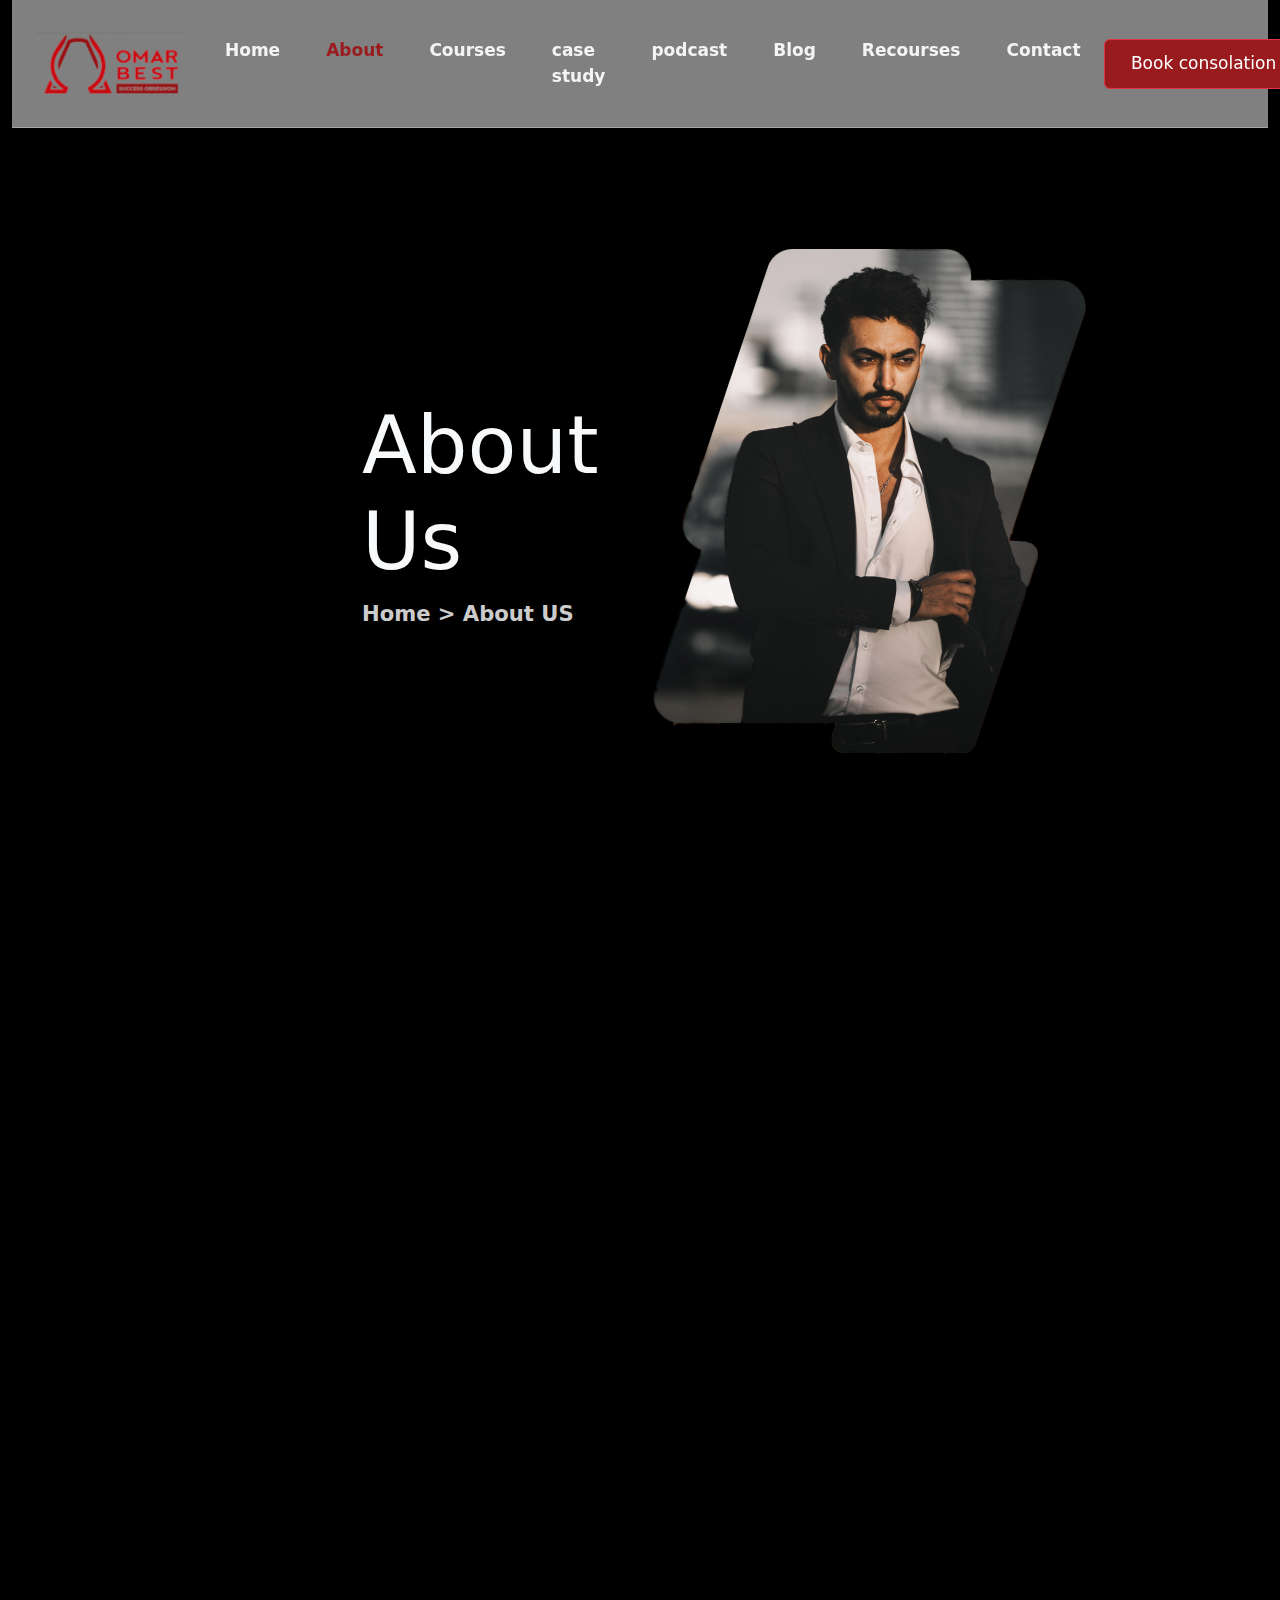
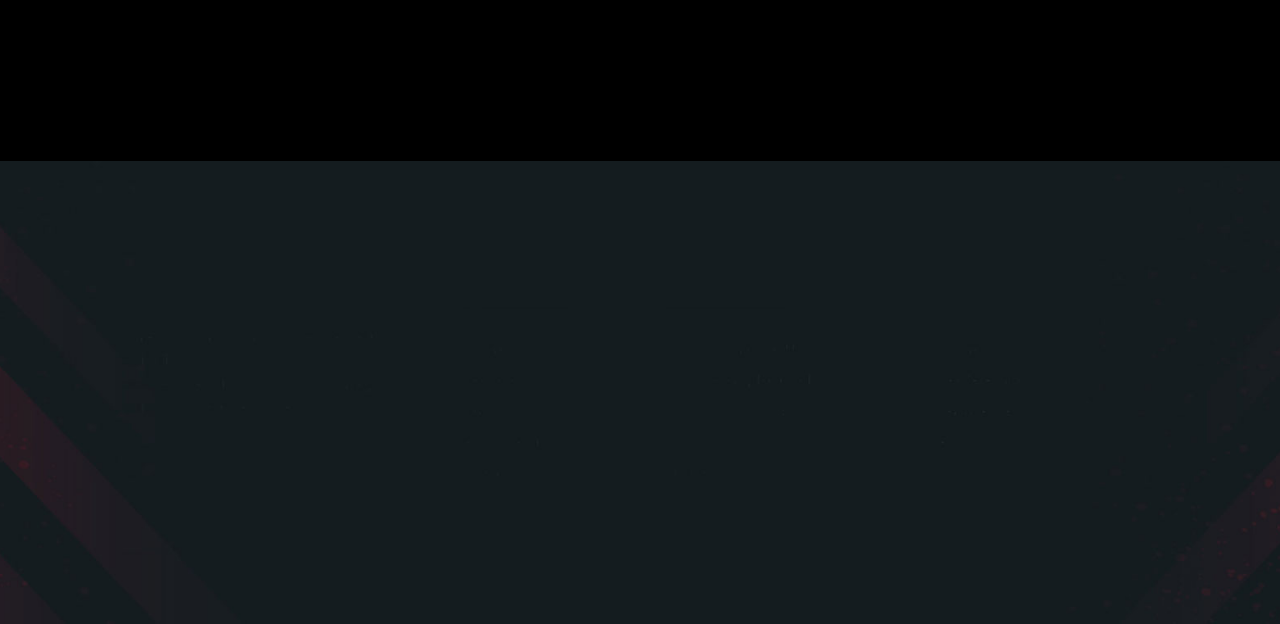
==== commit ba2f173d: "final" ====
--- a/Pages/About Us/About Us.html
+++ b/Pages/About Us/About Us.html
@@ -18,6 +18,13 @@
 
     <!-- Latest compiled JavaScript -->
     <script src="https://maxcdn.bootstrapcdn.com/bootstrap/4.5.2/js/bootstrap.min.js"></script>
+
+    <link rel="stylesheet" href="/assets/css/animate.css">
+
+    <link
+    rel="stylesheet"
+    href="https://cdnjs.cloudflare.com/ajax/libs/animate.css/4.1.1/animate.min.css"
+  />  
   </head>
   <body>
     <!-- start of landing with navbar  -->
@@ -91,7 +98,7 @@
           </form>
         </div>
       </nav>
-      <div class="row">
+      <div class="row wow animate__backInUp  animated">
         <div class="col-md">
           <div
             class="removeMargin"
@@ -126,7 +133,7 @@
     <!-- end of landing with navbar  -->
     <!-- start of about us section -->
     <section style="margin-top: 100px">
-      <div class="container aboutUs">
+      <div class="container aboutUs wow animate__backInUp  animated">
         <div class="row">
           <div class="col-md">
             <img
@@ -207,7 +214,7 @@
     </section>
     <!-- start of vision -->
     <section>
-      <div class="container mt-3">
+      <div class="container mt-3 wow animate__backInUp  animated">
         <div class="row">
           <div class="col-md">
             <div
@@ -269,7 +276,7 @@
 
     <!-- end of about us section -->
     <section>
-      <div class="container py-2 mt-4 mb-4 time">
+      <div class="container py-2 mt-4 mb-4 time wow animate__backInUp  animated">
         <div class="row">
           <div class="col-md">
             <h1 class="text-center mt-5 mb-2">
@@ -557,7 +564,7 @@
   
     <!-- start of footer -->
     <footer>
-      <div class="container">
+      <div class="container wow animate__backInUp  animated">
         <div class="row">
           <div class="col-md" style="margin-top: 150px">
             <h3 class="text-light" style="font-weight: bold">About is</h3>
@@ -635,5 +642,12 @@
       </div>
     </footer>
     <!-- end of footer -->
+    <script src="/assets/js/wow.js"></script>
+    <script src="/assets/js/wow.min.js"></script>
+    
+    <script>
+      new WOW().init();
+    </script>
+  </body>
   </body>
 </html>
--- a/Pages/About Us/app.css
+++ b/Pages/About Us/app.css
@@ -119,4 +119,8 @@
   .nav-link:hover{
     color: #991b1e !important;
 
-}+}
+:root {
+    --animate-duration: 800ms;
+    --animate-delay: 0.9s;
+  }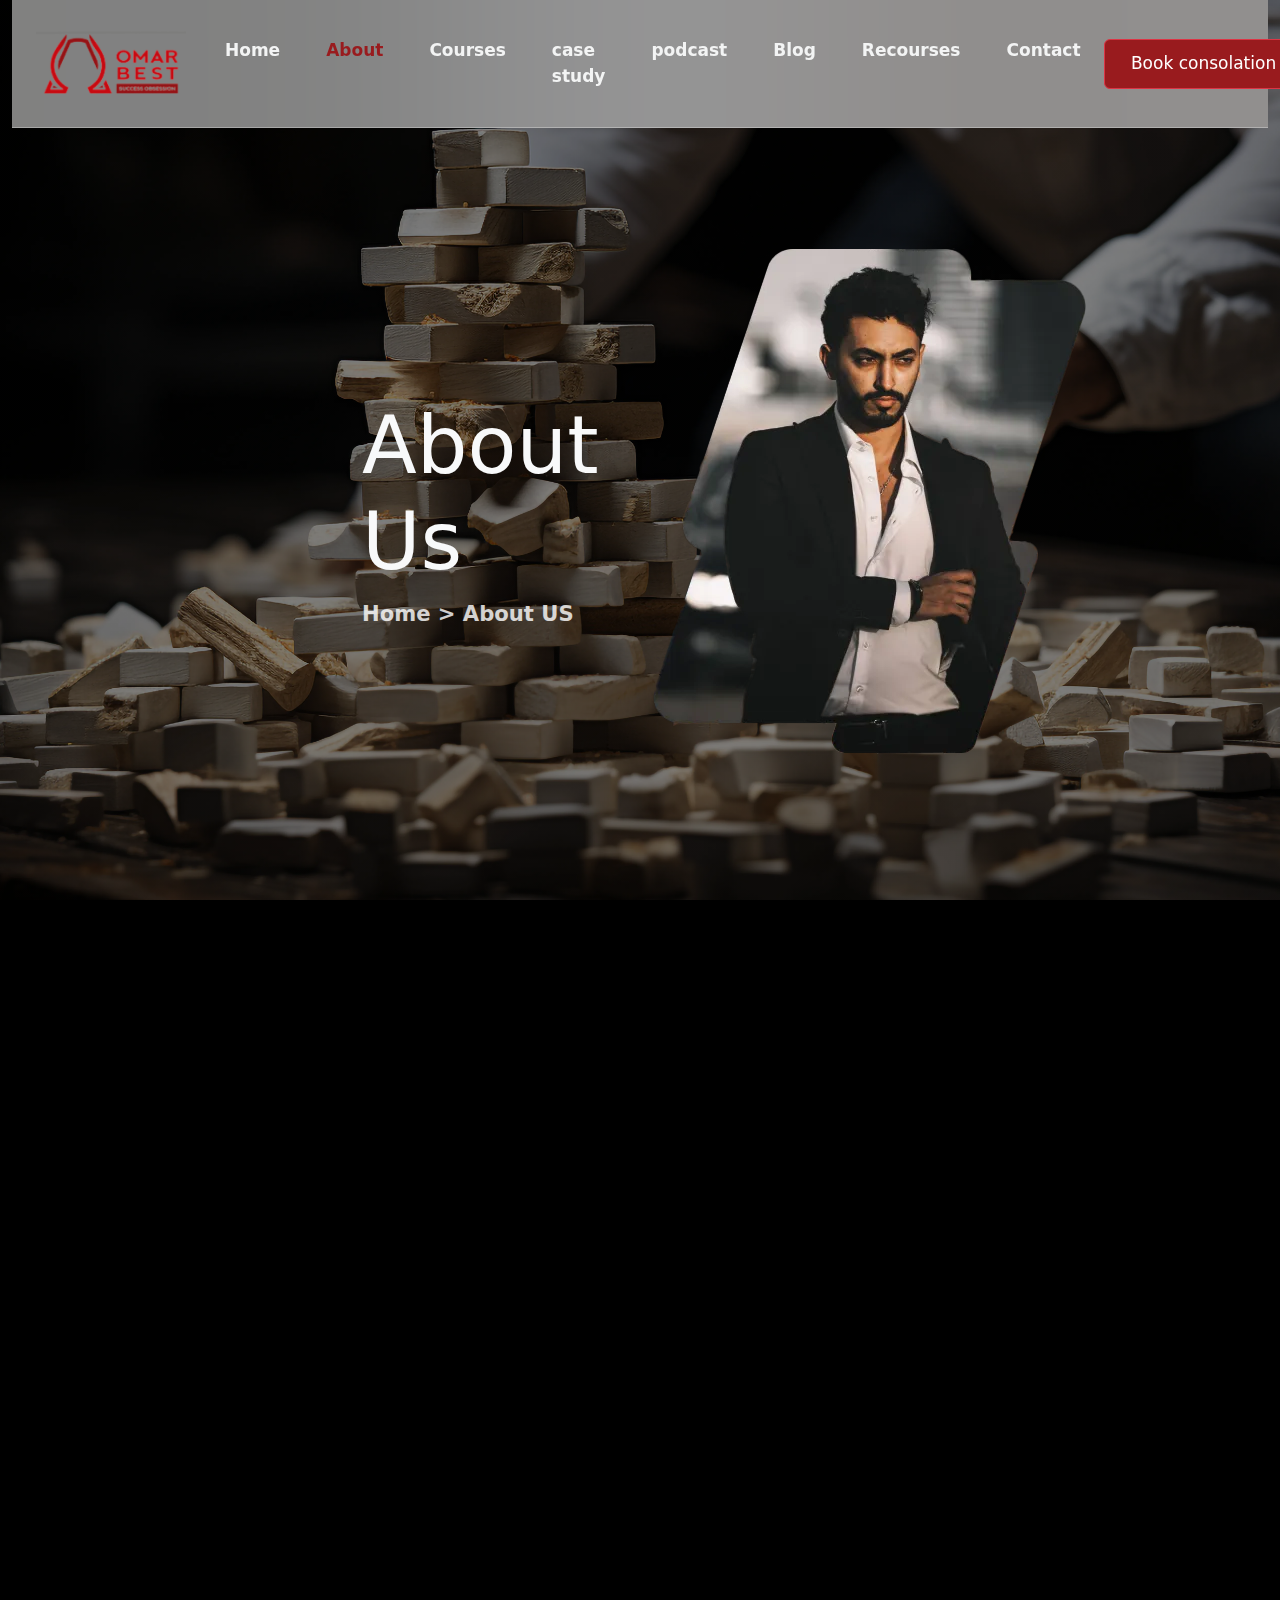
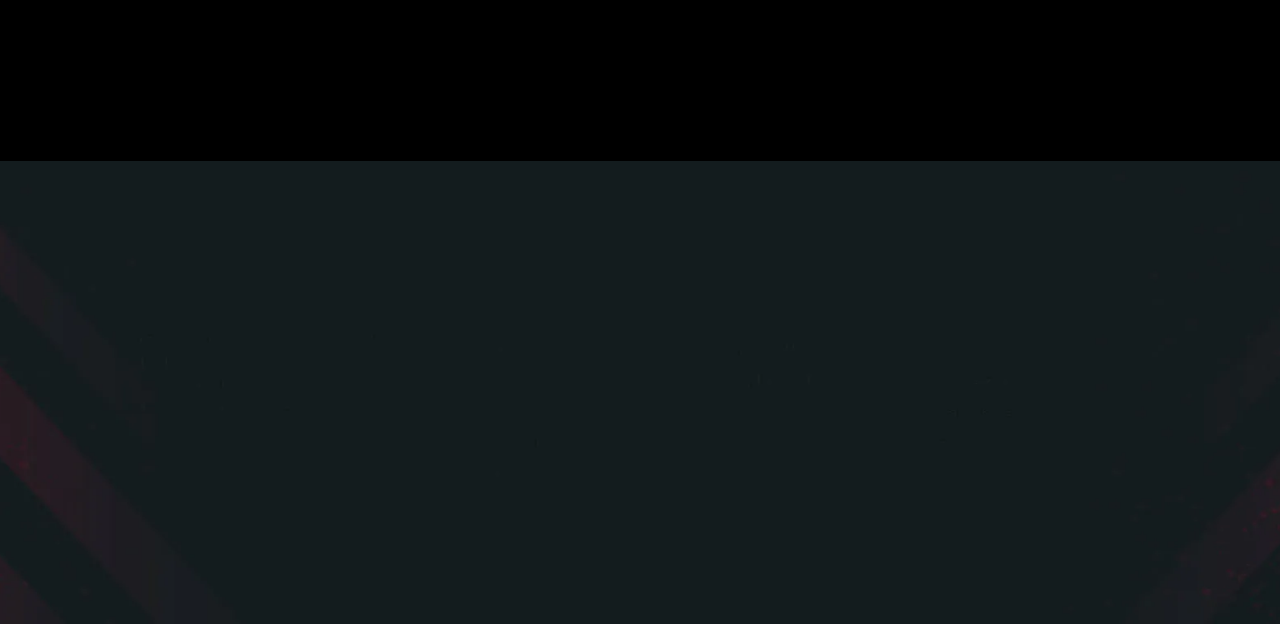
==== commit 18a7334f: "final update" ====
--- a/Pages/About Us/About Us.html
+++ b/Pages/About Us/About Us.html
@@ -20,6 +20,8 @@
     <script src="https://maxcdn.bootstrapcdn.com/bootstrap/4.5.2/js/bootstrap.min.js"></script>
 
     <link rel="stylesheet" href="/assets/css/animate.css">
+    <link rel="shortcut icon" type="image/x-icon" href="/assets/Images/logo.webp">
+
 
     <link
     rel="stylesheet"
@@ -31,10 +33,10 @@
     <div class="container-fluid landing">
       <nav class="navbar navbar-expand-lg p-4">
         <a class="navbar-brand" href="#">
-          <img
+           <img loading="lazy"
             class="logo"
             style="width: 150px"
-            src="/assets/Images/logo.png"
+            src="/assets/Images/logo.webp"
             alt=""
           />
         </a>
@@ -121,10 +123,10 @@
           </div>
         </div>
         <div class="col-md">
-          <img
+           <img loading="lazy"
             class="MyImg"
             style="margin-top: 120px"
-            src="/assets/Images/about us1.png"
+            src="/assets/Images/about us1.webp"
             alt=""
           />
         </div>
@@ -136,10 +138,10 @@
       <div class="container aboutUs wow animate__backInUp  animated">
         <div class="row">
           <div class="col-md">
-            <img
+             <img loading="lazy"
               class="myProfile"
               style="padding: 40px"
-              src="/assets/Images/about us3.png"
+              src="/assets/Images/about us3.webp"
               alt=""
             />
           </div>
@@ -198,9 +200,9 @@
               </div>
             </div>
             <div class="d-flex gap-3">
-              <img
+               <img loading="lazy"
                 style="width: 50px; height: 100%"
-                src="/assets/Images/double-quotes.png"
+                src="/assets/Images/double-quotes.webp"
                 alt=""
               />
               <p>
@@ -224,7 +226,7 @@
                 align-items: center;
               "
             >
-              <img src="/assets/Images/about-us4.png" alt="" />
+               <img loading="lazy" src="/assets/Images/about-us4.webp" alt="" />
             </div>
 
             <h2
--- a/Pages/About Us/app.css
+++ b/Pages/About Us/app.css
@@ -5,7 +5,7 @@
 .landing{
     background: 
     linear-gradient(rgba(0, 0, 0, 0.5), rgba(0, 0, 0, 0.5)), /* Dark overlay */
-    url("/assets/Images/about\ us\ 2.jpg");    background-position: center;
+    url("/assets/Images/about\ us\ 2.webp");    background-position: center;
     background-size: cover;
     background-repeat: no-repeat;
     height: 100vh;
@@ -77,7 +77,7 @@
     }
 }
 footer{
-    background-image: url("/assets/Images/Asset-11.jpg");
+    background-image: url("/assets/Images/Asset-11.webp");
     background-position: center;
     background-size: cover;
     background-repeat: no-repeat;
